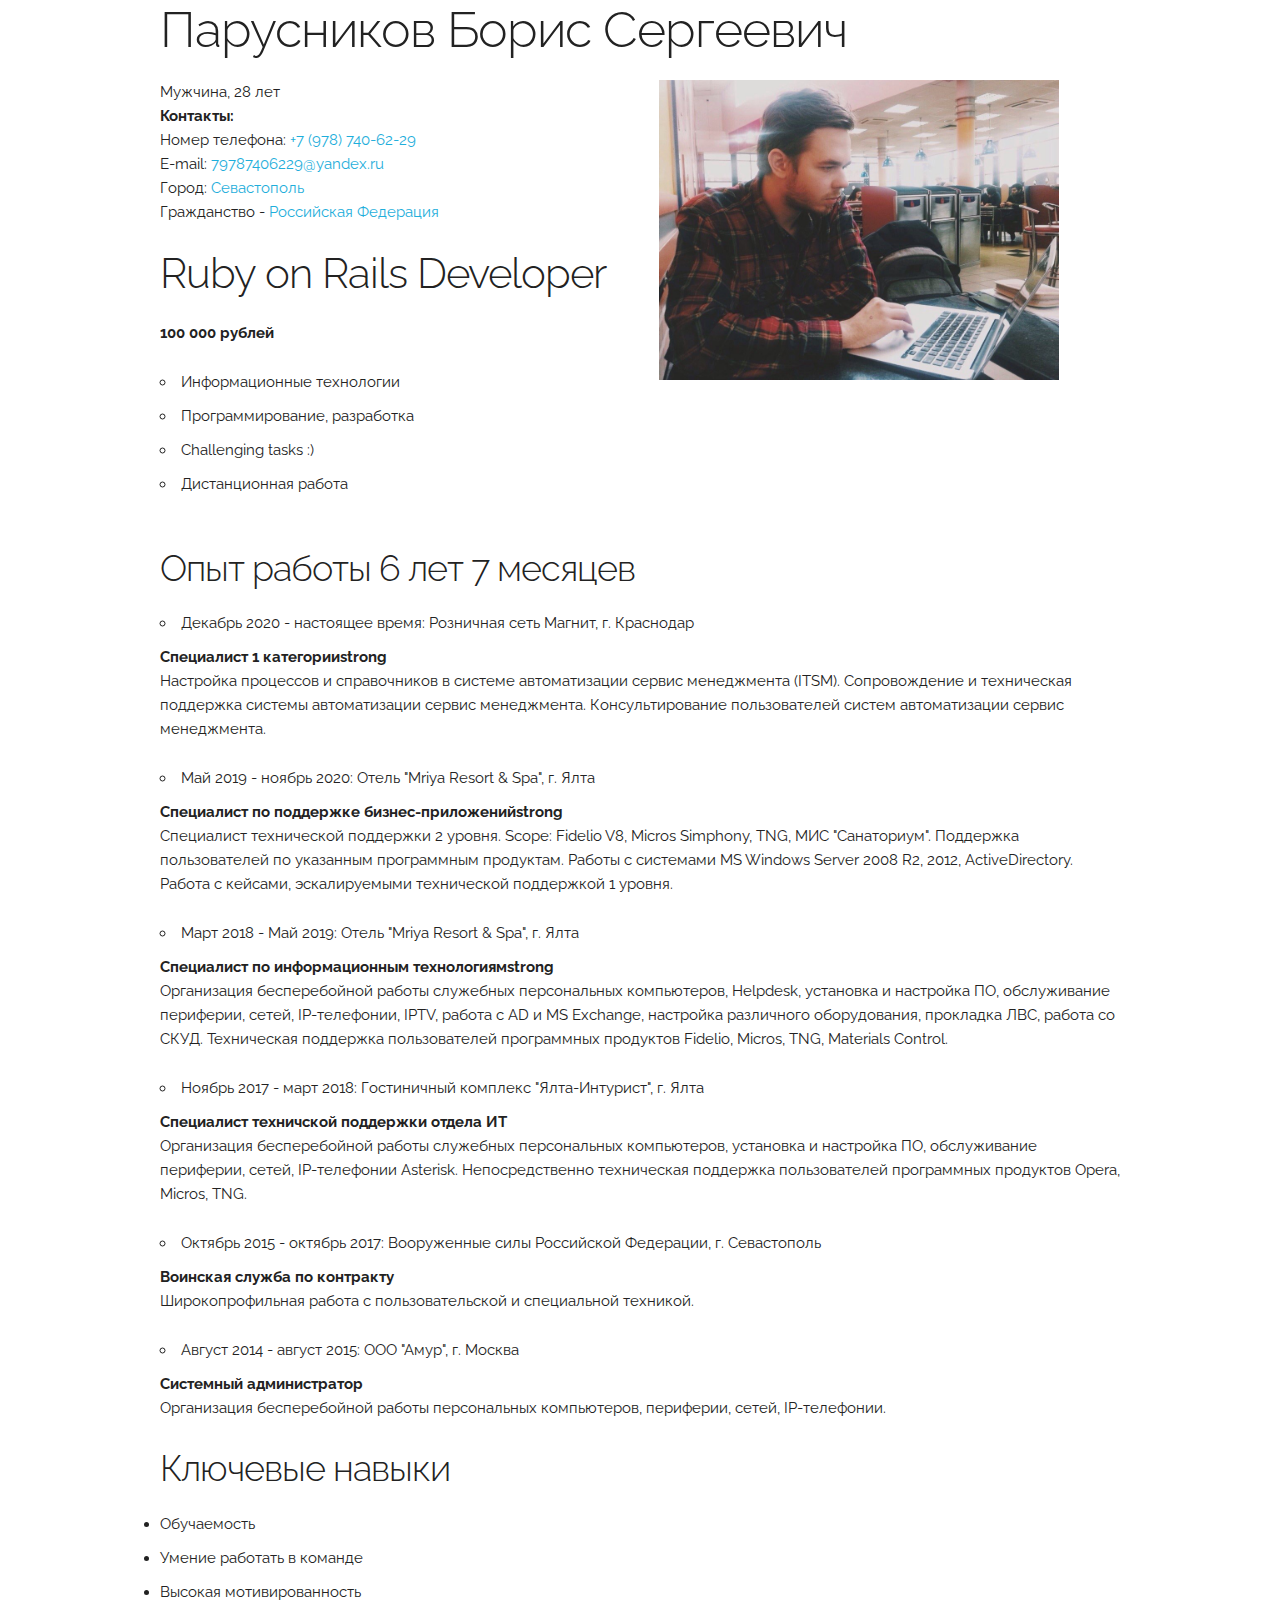
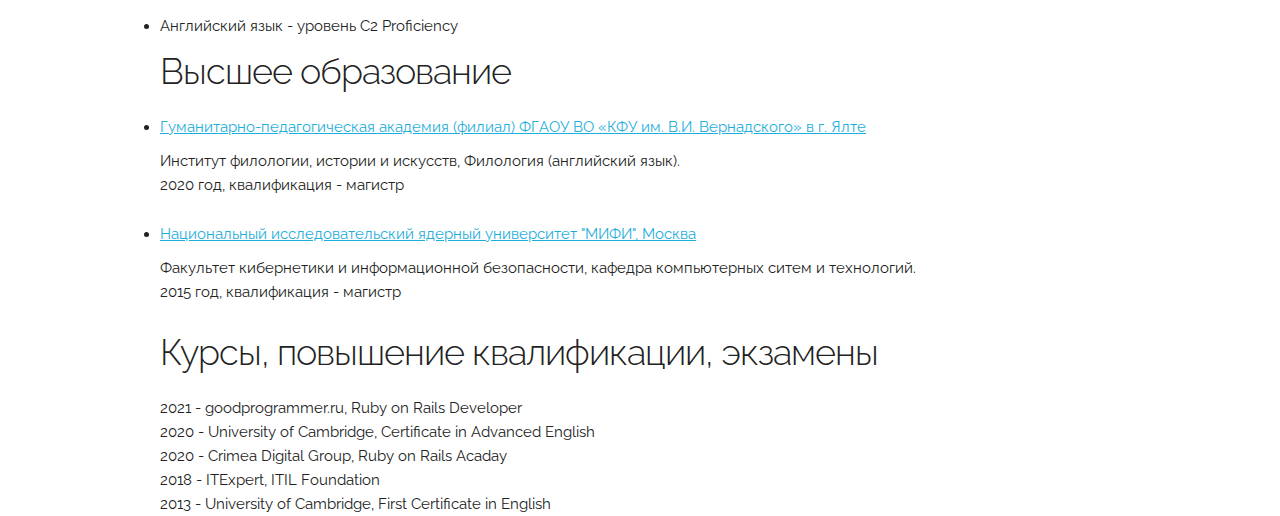
==== index.html @ e7d30258 "Initial commit" ====
<!DOCTYPE html>
<html lang="ru">
<head>
  <meta charset="UTF-8">
  <meta http-equiv="X-UA-Compatible" content="IE=edge">
  <meta name="viewport" content="width=device-width, initial-scale=1.0">
  <title>Curriculum Vitae</title>
  <meta name="viewport" content="width=device-width, initial-scale=1">
  <link href="//fonts.googleapis.com/css?family=Raleway:400,300,600" rel="stylesheet" type="text/css">
  <link rel="stylesheet" href="css/normalize.css">
  <link rel="stylesheet" href="css/skeleton.css">
</head>
<body>
<div class="container">
  <div>
    
    <h1>Парусников Борис Сергеевич</h1>
    <div class="row">
    <div class="six columns">
      Мужчина, 28 лет<br>
      <strong>Контакты:</strong><br>
      Номер телефона: <a>+7 (978) 740-62-29</a><br>
      E-mail: <a>79787406229@yandex.ru</a><br>
      Город: <a>Севастополь</a><br>
      Гражданство - <a>Российская Федерация</a><br><br>
      <h2>Ruby on Rails Developer</h2>
    <p><strong>100 000 рублей</strong></p>
    <ul>
      <li>Информационные технологии</li>
      <li>Программирование, разработка</li>
      <li>Challenging tasks :)</li>
      <li>Дистанционная работа</li>
    </ul>
    </div>

    <div class="six columns">
      <img src="images/IMG_4694.JPG" width="400" height="300" alt="My Photo"/>
    </div>
  </div>
  </div>
<br>
  <div>
    <h3>Опыт работы 6 лет 7 месяцев</h3>
    <ul>
    <div>
      <li>Декабрь 2020 - настоящее время: Розничная сеть Магнит, г. Краснодар</li>
      <strong>Специалист 1 категорииstrong</strong>
      <p>Настройка процессов и справочников в системе автоматизации сервис менеджмента (ITSM). 
        Сопровождение и техническая поддержка системы автоматизации сервис менеджмента. 
        Консультирование пользователей систем автоматизации сервис менеджмента.</p>
    </div>  

    <div>
      <li>Май 2019 - ноябрь 2020: Отель "Mriya Resort & Spa", г. Ялта</li>
      <strong>Специалист по поддержке бизнес-приложенийstrong</strong><br>
      <p>Специалист технической поддержки 2 уровня. Scope: Fidelio V8, Micros Simphony, TNG, МИС "Санаториум".
        Поддержка пользователей по указанным программным продуктам.
        Работы с системами MS Windows Server 2008 R2, 2012, ActiveDirectory.
        Работа с кейсами, эскалируемыми технической поддержкой 1 уровня.</p>
    </div>

    <div>
      <li>Март 2018 - Май 2019: Отель "Mriya Resort & Spa", г. Ялта</li>
      <strong>Специалист по информационным технологиямstrong</strong><br>
      <p>Организация бесперебойной работы служебных персональных компьютеров, Helpdesk, 
        установка и настройка ПО, обслуживание периферии, сетей, IP-телефонии, IPTV, работа с AD и MS Exchange, 
        настройка различного оборудования, прокладка ЛВС, работа со СКУД.
        Техническая поддержка пользователей программных продуктов Fidelio, Micros, TNG, Materials Control.</p>
    </div>

    <div>
      <li>Ноябрь 2017 - март 2018: Гостиничный комплекс "Ялта-Интурист", г. Ялта</li>
      <strong>Специалист техничской поддержки отдела ИТ</strong><br>
      <p>Организация бесперебойной работы служебных персональных компьютеров, установка и настройка ПО, обслуживание периферии, сетей, IP-телефонии Asterisk.
        Непосредственно техническая поддержка пользователей программных продуктов Opera, Micros, TNG.</p>
    </div>

    <div>
      <li>Октябрь 2015 - октябрь 2017: Вооруженные силы Российской Федерации, г. Севастополь</li>
      <strong>Воинская служба по контракту</strong><br>
      <p>Широкопрофильная работа с пользовательской и специальной техникой.</p>
    </div>

    <div>
      <li>Август 2014 - август 2015: ООО "Амур", г. Москва</li>
      <strong>Системный администратор</strong><br>
      <p>Организация бесперебойной работы персональных компьютеров, периферии, сетей, IP-телефонии.</p>
    </div>
  </ul>

  </div>

  <div>
    <h3>Ключевые навыки</h3>
    <li>Обучаемость</li>
    <li>Умение работать в команде</li>
    <li>Высокая мотивированность</li>
    <li>Английский язык - уровень C2 Proficiency</li>
  </div>

  <div>
    <h3>Высшее образование</h3>
    <div>
      <li><a href="http://www.gpa.cfuv.ru/ru/">Гуманитарно-педагогическая академия (филиал) ФГАОУ ВО «КФУ им. В.И. Вернадского» в г. Ялте</a></li>
      <p>Институт филологии, истории и искусств, Филология (английский язык). <br>
        2020 год, квалификация - магистр</p>
    

      <li><a href="https://mephi.ru/">Национальный исследовательский ядерный университет "МИФИ", Москва</a></li>
      <p>Факультет кибернетики и информационной безопасности, кафедра компьютерных ситем и технологий.<br>
        2015 год, квалификация - магистр</p>
    </div>
  </div>

  <div>
    <h3>Курсы, повышение квалификации, экзамены</h3>
    2021 - goodprogrammer.ru, Ruby on Rails Developer<br>
    2020 - University of Cambridge, Certificate in Advanced English<br>
    2020 - Crimea Digital Group, Ruby on Rails Acaday<br>
    2018 - ITExpert, ITIL Foundation<br>
    2013 - University of Cambridge, First Certificate in English<br>

  </div>
</div>
</body>
</html>
---- css/skeleton.css ----
/*
* Skeleton V2.0.4
* Copyright 2014, Dave Gamache
* www.getskeleton.com
* Free to use under the MIT license.
* http://www.opensource.org/licenses/mit-license.php
* 12/29/2014
*/


/* Table of contents
––––––––––––––––––––––––––––––––––––––––––––––––––
- Grid
- Base Styles
- Typography
- Links
- Buttons
- Forms
- Lists
- Code
- Tables
- Spacing
- Utilities
- Clearing
- Media Queries
*/


/* Grid
–––––––––––––––––––––––––––––––––––––––––––––––––– */
.container {
  position: relative;
  width: 100%;
  max-width: 960px;
  margin: 0 auto;
  padding: 0 20px;
  box-sizing: border-box; }
.column,
.columns {
  width: 100%;
  float: left;
  box-sizing: border-box; }

/* For devices larger than 400px */
@media (min-width: 400px) {
  .container {
    width: 85%;
    padding: 0; }
}

/* For devices larger than 550px */
@media (min-width: 550px) {
  .container {
    width: 80%; }
  .column,
  .columns {
    margin-left: 4%; }
  .column:first-child,
  .columns:first-child {
    margin-left: 0; }

  .one.column,
  .one.columns                    { width: 4.66666666667%; }
  .two.columns                    { width: 13.3333333333%; }
  .three.columns                  { width: 22%;            }
  .four.columns                   { width: 30.6666666667%; }
  .five.columns                   { width: 39.3333333333%; }
  .six.columns                    { width: 48%;            }
  .seven.columns                  { width: 56.6666666667%; }
  .eight.columns                  { width: 65.3333333333%; }
  .nine.columns                   { width: 74.0%;          }
  .ten.columns                    { width: 82.6666666667%; }
  .eleven.columns                 { width: 91.3333333333%; }
  .twelve.columns                 { width: 100%; margin-left: 0; }

  .one-third.column               { width: 30.6666666667%; }
  .two-thirds.column              { width: 65.3333333333%; }

  .one-half.column                { width: 48%; }

  /* Offsets */
  .offset-by-one.column,
  .offset-by-one.columns          { margin-left: 8.66666666667%; }
  .offset-by-two.column,
  .offset-by-two.columns          { margin-left: 17.3333333333%; }
  .offset-by-three.column,
  .offset-by-three.columns        { margin-left: 26%;            }
  .offset-by-four.column,
  .offset-by-four.columns         { margin-left: 34.6666666667%; }
  .offset-by-five.column,
  .offset-by-five.columns         { margin-left: 43.3333333333%; }
  .offset-by-six.column,
  .offset-by-six.columns          { margin-left: 52%;            }
  .offset-by-seven.column,
  .offset-by-seven.columns        { margin-left: 60.6666666667%; }
  .offset-by-eight.column,
  .offset-by-eight.columns        { margin-left: 69.3333333333%; }
  .offset-by-nine.column,
  .offset-by-nine.columns         { margin-left: 78.0%;          }
  .offset-by-ten.column,
  .offset-by-ten.columns          { margin-left: 86.6666666667%; }
  .offset-by-eleven.column,
  .offset-by-eleven.columns       { margin-left: 95.3333333333%; }

  .offset-by-one-third.column,
  .offset-by-one-third.columns    { margin-left: 34.6666666667%; }
  .offset-by-two-thirds.column,
  .offset-by-two-thirds.columns   { margin-left: 69.3333333333%; }

  .offset-by-one-half.column,
  .offset-by-one-half.columns     { margin-left: 52%; }

}


/* Base Styles
–––––––––––––––––––––––––––––––––––––––––––––––––– */
/* NOTE
html is set to 62.5% so that all the REM measurements throughout Skeleton
are based on 10px sizing. So basically 1.5rem = 15px :) */
html {
  font-size: 62.5%; }
body {
  font-size: 1.5em; /* currently ems cause chrome bug misinterpreting rems on body element */
  line-height: 1.6;
  font-weight: 400;
  font-family: "Raleway", "HelveticaNeue", "Helvetica Neue", Helvetica, Arial, sans-serif;
  color: #222; }


/* Typography
–––––––––––––––––––––––––––––––––––––––––––––––––– */
h1, h2, h3, h4, h5, h6 {
  margin-top: 0;
  margin-bottom: 2rem;
  font-weight: 300; }
h1 { font-size: 4.0rem; line-height: 1.2;  letter-spacing: -.1rem;}
h2 { font-size: 3.6rem; line-height: 1.25; letter-spacing: -.1rem; }
h3 { font-size: 3.0rem; line-height: 1.3;  letter-spacing: -.1rem; }
h4 { font-size: 2.4rem; line-height: 1.35; letter-spacing: -.08rem; }
h5 { font-size: 1.8rem; line-height: 1.5;  letter-spacing: -.05rem; }
h6 { font-size: 1.5rem; line-height: 1.6;  letter-spacing: 0; }

/* Larger than phablet */
@media (min-width: 550px) {
  h1 { font-size: 5.0rem; }
  h2 { font-size: 4.2rem; }
  h3 { font-size: 3.6rem; }
  h4 { font-size: 3.0rem; }
  h5 { font-size: 2.4rem; }
  h6 { font-size: 1.5rem; }
}

p {
  margin-top: 0; }


/* Links
–––––––––––––––––––––––––––––––––––––––––––––––––– */
a {
  color: #1EAEDB; }
a:hover {
  color: #0FA0CE; }


/* Buttons
–––––––––––––––––––––––––––––––––––––––––––––––––– */
.button,
button,
input[type="submit"],
input[type="reset"],
input[type="button"] {
  display: inline-block;
  height: 38px;
  padding: 0 30px;
  color: #555;
  text-align: center;
  font-size: 11px;
  font-weight: 600;
  line-height: 38px;
  letter-spacing: .1rem;
  text-transform: uppercase;
  text-decoration: none;
  white-space: nowrap;
  background-color: transparent;
  border-radius: 4px;
  border: 1px solid #bbb;
  cursor: pointer;
  box-sizing: border-box; }
.button:hover,
button:hover,
input[type="submit"]:hover,
input[type="reset"]:hover,
input[type="button"]:hover,
.button:focus,
button:focus,
input[type="submit"]:focus,
input[type="reset"]:focus,
input[type="button"]:focus {
  color: #333;
  border-color: #888;
  outline: 0; }
.button.button-primary,
button.button-primary,
input[type="submit"].button-primary,
input[type="reset"].button-primary,
input[type="button"].button-primary {
  color: #FFF;
  background-color: #33C3F0;
  border-color: #33C3F0; }
.button.button-primary:hover,
button.button-primary:hover,
input[type="submit"].button-primary:hover,
input[type="reset"].button-primary:hover,
input[type="button"].button-primary:hover,
.button.button-primary:focus,
button.button-primary:focus,
input[type="submit"].button-primary:focus,
input[type="reset"].button-primary:focus,
input[type="button"].button-primary:focus {
  color: #FFF;
  background-color: #1EAEDB;
  border-color: #1EAEDB; }


/* Forms
–––––––––––––––––––––––––––––––––––––––––––––––––– */
input[type="email"],
input[type="number"],
input[type="search"],
input[type="text"],
input[type="tel"],
input[type="url"],
input[type="password"],
textarea,
select {
  height: 38px;
  padding: 6px 10px; /* The 6px vertically centers text on FF, ignored by Webkit */
  background-color: #fff;
  border: 1px solid #D1D1D1;
  border-radius: 4px;
  box-shadow: none;
  box-sizing: border-box; }
/* Removes awkward default styles on some inputs for iOS */
input[type="email"],
input[type="number"],
input[type="search"],
input[type="text"],
input[type="tel"],
input[type="url"],
input[type="password"],
textarea {
  -webkit-appearance: none;
     -moz-appearance: none;
          appearance: none; }
textarea {
  min-height: 65px;
  padding-top: 6px;
  padding-bottom: 6px; }
input[type="email"]:focus,
input[type="number"]:focus,
input[type="search"]:focus,
input[type="text"]:focus,
input[type="tel"]:focus,
input[type="url"]:focus,
input[type="password"]:focus,
textarea:focus,
select:focus {
  border: 1px solid #33C3F0;
  outline: 0; }
label,
legend {
  display: block;
  margin-bottom: .5rem;
  font-weight: 600; }
fieldset {
  padding: 0;
  border-width: 0; }
input[type="checkbox"],
input[type="radio"] {
  display: inline; }
label > .label-body {
  display: inline-block;
  margin-left: .5rem;
  font-weight: normal; }


/* Lists
–––––––––––––––––––––––––––––––––––––––––––––––––– */
ul {
  list-style: circle inside; }
ol {
  list-style: decimal inside; }
ol, ul {
  padding-left: 0;
  margin-top: 0; }
ul ul,
ul ol,
ol ol,
ol ul {
  margin: 1.5rem 0 1.5rem 3rem;
  font-size: 90%; }
li {
  margin-bottom: 1rem; }


/* Code
–––––––––––––––––––––––––––––––––––––––––––––––––– */
code {
  padding: .2rem .5rem;
  margin: 0 .2rem;
  font-size: 90%;
  white-space: nowrap;
  background: #F1F1F1;
  border: 1px solid #E1E1E1;
  border-radius: 4px; }
pre > code {
  display: block;
  padding: 1rem 1.5rem;
  white-space: pre; }


/* Tables
–––––––––––––––––––––––––––––––––––––––––––––––––– */
th,
td {
  padding: 12px 15px;
  text-align: left;
  border-bottom: 1px solid #E1E1E1; }
th:first-child,
td:first-child {
  padding-left: 0; }
th:last-child,
td:last-child {
  padding-right: 0; }


/* Spacing
–––––––––––––––––––––––––––––––––––––––––––––––––– */
button,
.button {
  margin-bottom: 1rem; }
input,
textarea,
select,
fieldset {
  margin-bottom: 1.5rem; }
pre,
blockquote,
dl,
figure,
table,
p,
ul,
ol,
form {
  margin-bottom: 2.5rem; }


/* Utilities
–––––––––––––––––––––––––––––––––––––––––––––––––– */
.u-full-width {
  width: 100%;
  box-sizing: border-box; }
.u-max-full-width {
  max-width: 100%;
  box-sizing: border-box; }
.u-pull-right {
  float: right; }
.u-pull-left {
  float: left; }


/* Misc
–––––––––––––––––––––––––––––––––––––––––––––––––– */
hr {
  margin-top: 3rem;
  margin-bottom: 3.5rem;
  border-width: 0;
  border-top: 1px solid #E1E1E1; }


/* Clearing
–––––––––––––––––––––––––––––––––––––––––––––––––– */

/* Self Clearing Goodness */
.container:after,
.row:after,
.u-cf {
  content: "";
  display: table;
  clear: both; }


/* Media Queries
–––––––––––––––––––––––––––––––––––––––––––––––––– */
/*
Note: The best way to structure the use of media queries is to create the queries
near the relevant code. For example, if you wanted to change the styles for buttons
on small devices, paste the mobile query code up in the buttons section and style it
there.
*/


/* Larger than mobile */
@media (min-width: 400px) {}

/* Larger than phablet (also point when grid becomes active) */
@media (min-width: 550px) {}

/* Larger than tablet */
@media (min-width: 750px) {}

/* Larger than desktop */
@media (min-width: 1000px) {}

/* Larger than Desktop HD */
@media (min-width: 1200px) {}
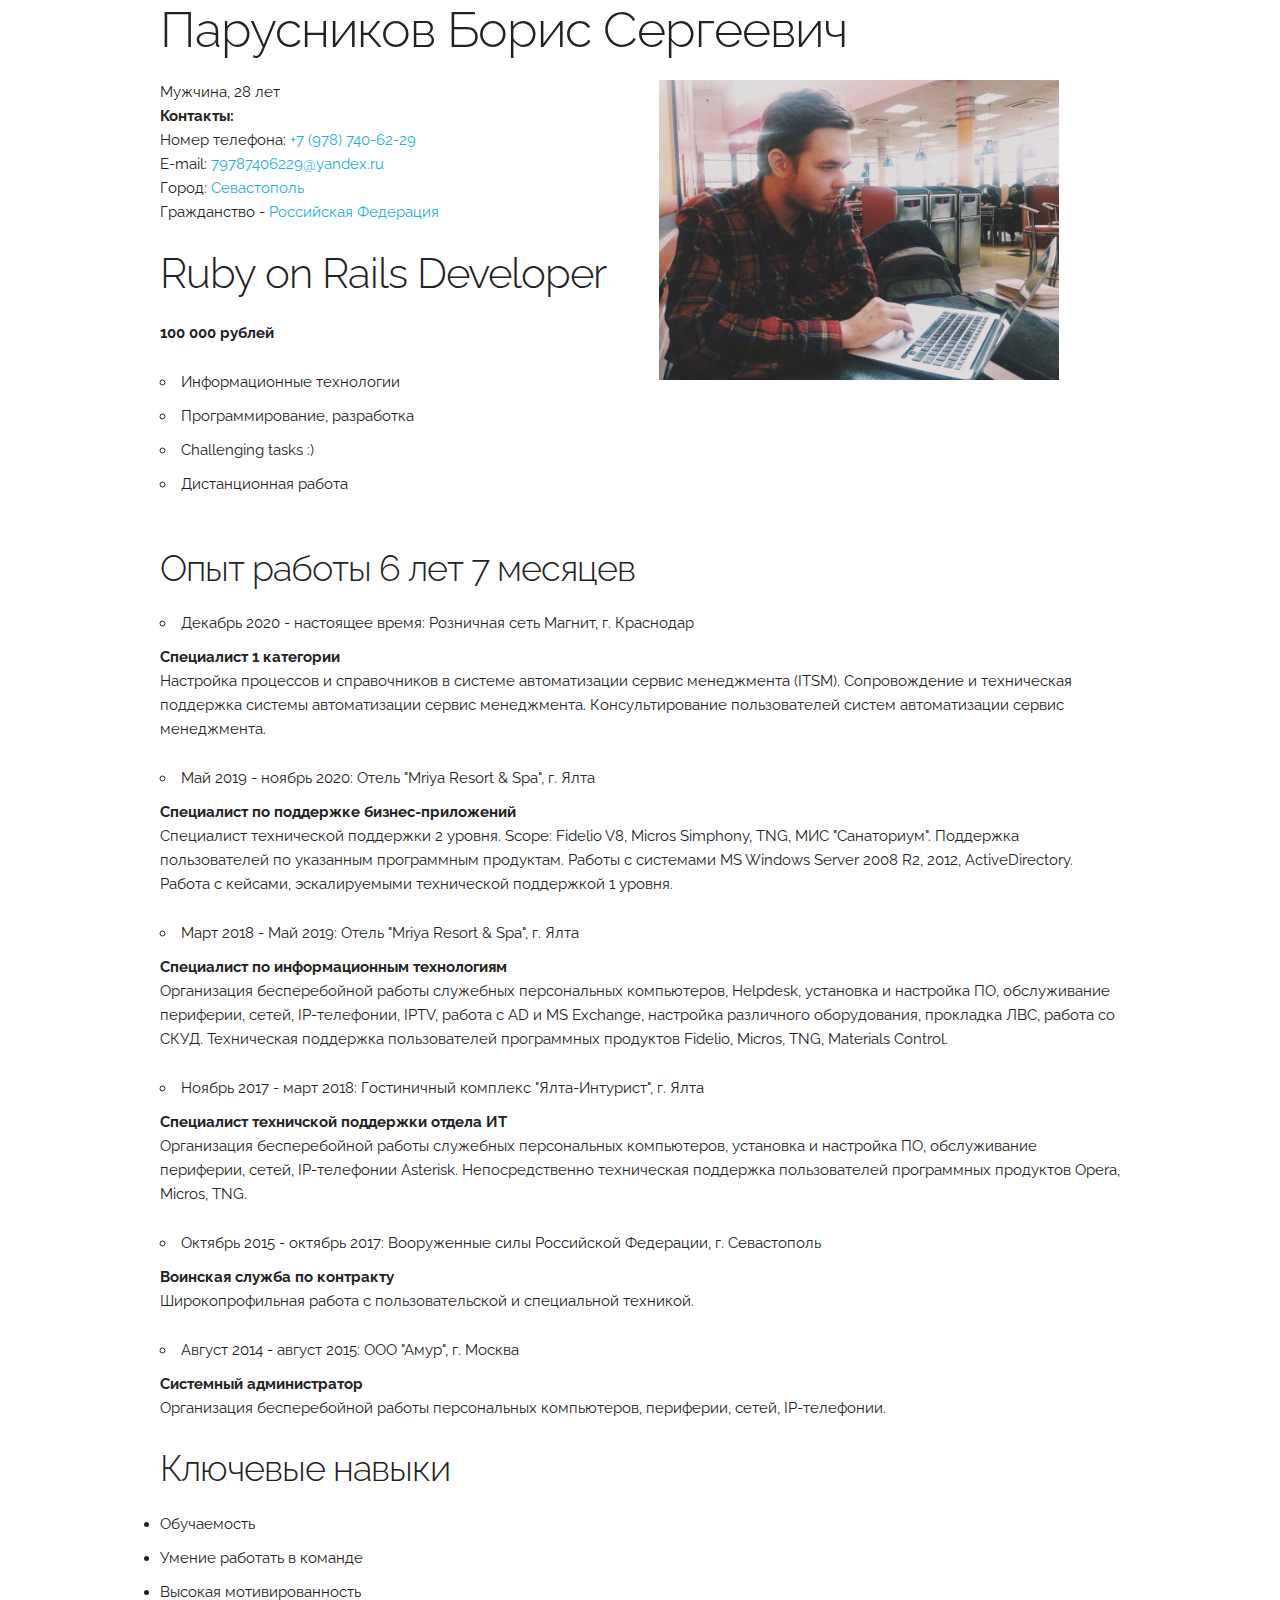
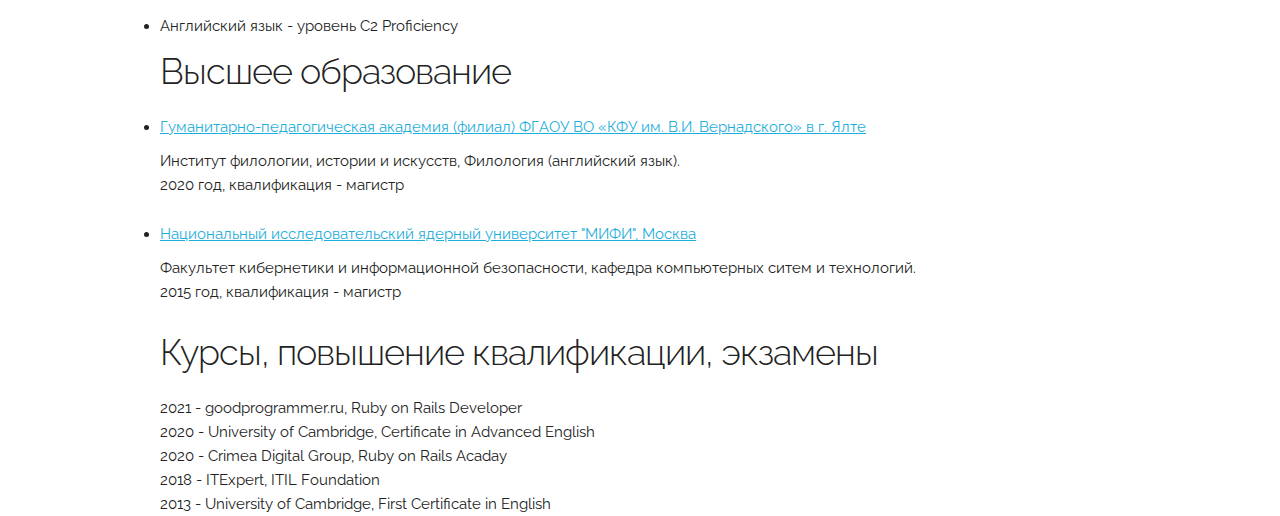
==== commit a323080f: "some fixes added" ====
--- a/index.html
+++ b/index.html
@@ -44,7 +44,7 @@
     <ul>
     <div>
       <li>Декабрь 2020 - настоящее время: Розничная сеть Магнит, г. Краснодар</li>
-      <strong>Специалист 1 категорииstrong</strong>
+      <strong>Специалист 1 категории</strong>
       <p>Настройка процессов и справочников в системе автоматизации сервис менеджмента (ITSM). 
         Сопровождение и техническая поддержка системы автоматизации сервис менеджмента. 
         Консультирование пользователей систем автоматизации сервис менеджмента.</p>
@@ -52,7 +52,7 @@
 
     <div>
       <li>Май 2019 - ноябрь 2020: Отель "Mriya Resort & Spa", г. Ялта</li>
-      <strong>Специалист по поддержке бизнес-приложенийstrong</strong><br>
+      <strong>Специалист по поддержке бизнес-приложений</strong><br>
       <p>Специалист технической поддержки 2 уровня. Scope: Fidelio V8, Micros Simphony, TNG, МИС "Санаториум".
         Поддержка пользователей по указанным программным продуктам.
         Работы с системами MS Windows Server 2008 R2, 2012, ActiveDirectory.
@@ -61,7 +61,7 @@
 
     <div>
       <li>Март 2018 - Май 2019: Отель "Mriya Resort & Spa", г. Ялта</li>
-      <strong>Специалист по информационным технологиямstrong</strong><br>
+      <strong>Специалист по информационным технологиям</strong><br>
       <p>Организация бесперебойной работы служебных персональных компьютеров, Helpdesk, 
         установка и настройка ПО, обслуживание периферии, сетей, IP-телефонии, IPTV, работа с AD и MS Exchange, 
         настройка различного оборудования, прокладка ЛВС, работа со СКУД.
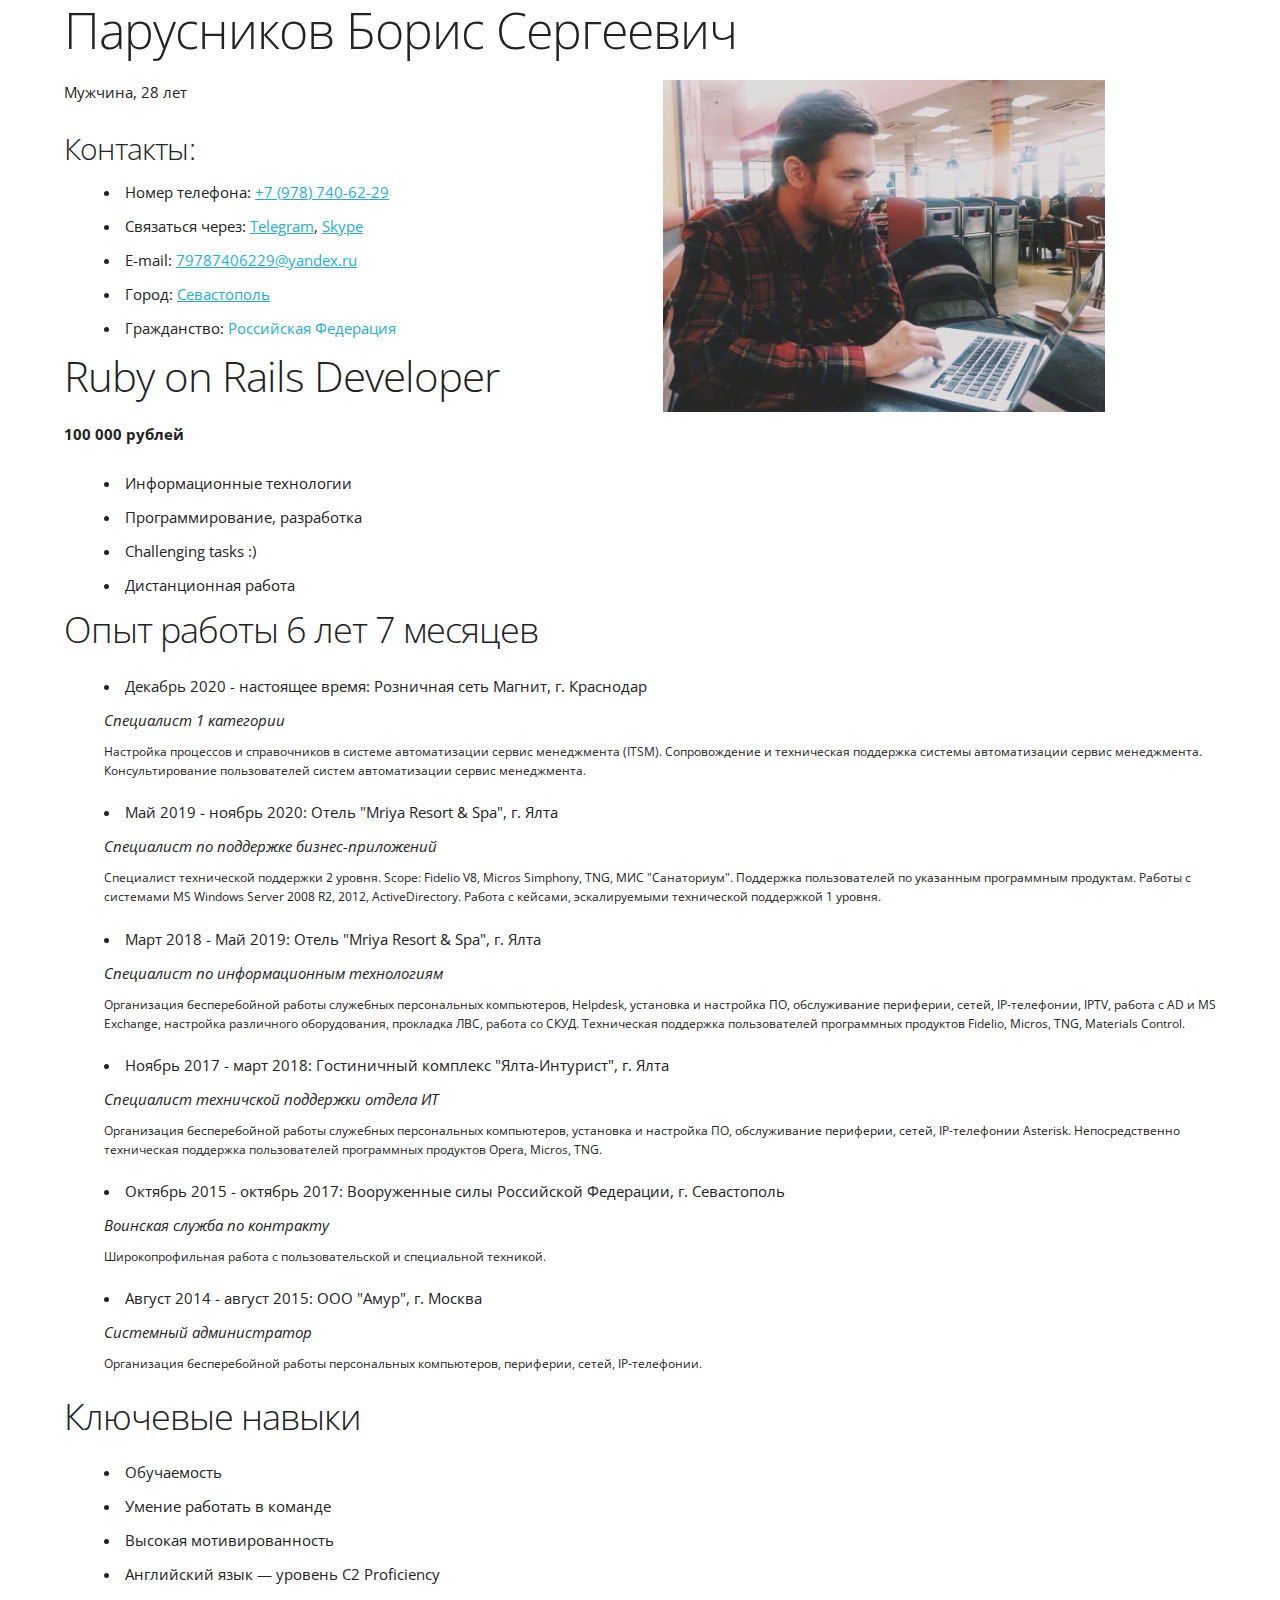
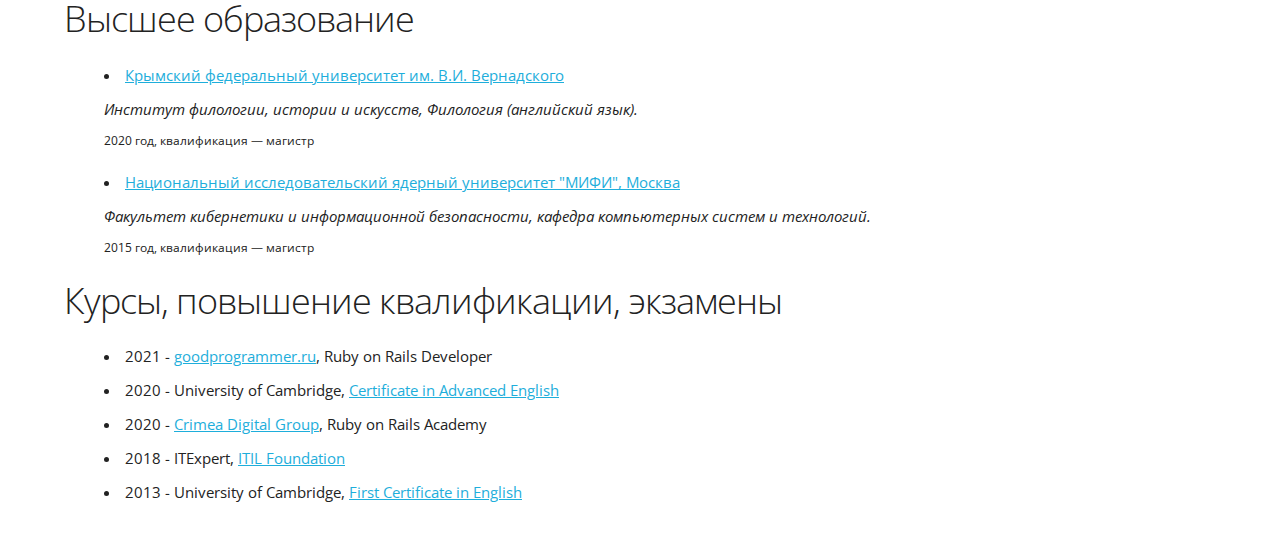
==== commit 6071b8f1: "Fixes added" ====
--- a/index.html
+++ b/index.html
@@ -1,126 +1,124 @@
 <!DOCTYPE html>
 <html lang="ru">
 <head>
-  <meta charset="UTF-8">
-  <meta http-equiv="X-UA-Compatible" content="IE=edge">
-  <meta name="viewport" content="width=device-width, initial-scale=1.0">
-  <title>Curriculum Vitae</title>
-  <meta name="viewport" content="width=device-width, initial-scale=1">
-  <link href="//fonts.googleapis.com/css?family=Raleway:400,300,600" rel="stylesheet" type="text/css">
-  <link rel="stylesheet" href="css/normalize.css">
-  <link rel="stylesheet" href="css/skeleton.css">
+    <meta charset="UTF-8">
+    <meta http-equiv="X-UA-Compatible" content="IE=edge">
+    <meta name="viewport" content="width=device-width, initial-scale=1.0">
+    <title>Boris Parusnikov Curriculum Vitae</title>
+    <meta name="viewport" content="width=device-width, initial-scale=1">
+    <link rel="preconnect" href="https://fonts.gstatic.com">
+    <link href="https://fonts.googleapis.com/css2?family=Open+Sans:wght@300&display=swap" rel="stylesheet">
+    <link rel="stylesheet" href="css/normalize.css">
+    <link rel="stylesheet" href="css/skeleton.css">
+    <link rel="stylesheet" href="css/index.css">
 </head>
 <body>
-<div class="container">
-  <div>
-    
+<div>
     <h1>Парусников Борис Сергеевич</h1>
     <div class="row">
-    <div class="six columns">
-      Мужчина, 28 лет<br>
-      <strong>Контакты:</strong><br>
-      Номер телефона: <a>+7 (978) 740-62-29</a><br>
-      E-mail: <a>79787406229@yandex.ru</a><br>
-      Город: <a>Севастополь</a><br>
-      Гражданство - <a>Российская Федерация</a><br><br>
-      <h2>Ruby on Rails Developer</h2>
-    <p><strong>100 000 рублей</strong></p>
-    <ul>
-      <li>Информационные технологии</li>
-      <li>Программирование, разработка</li>
-      <li>Challenging tasks :)</li>
-      <li>Дистанционная работа</li>
-    </ul>
+        <div class="six columns">
+            <p>Мужчина, 28 лет</p>
+            <h4>Контакты:</h4>
+            <ul class="contacts">
+                <li>Номер телефона: <a href="tel:+79787406229">+7 (978) 740-62-29</a>
+                <li>Связаться через: <a href="https://telegram.me/knmrftw">Telegram</a>, <a
+                        href="skype:charger69rt?userinfo">Skype</a>
+                <li>E-mail: <a href="mailto:79787406229@yandex.ru">79787406229@yandex.ru</a>
+                <li>Город: <a href="https://yandex.ru/maps/-/CCUEnXQsXB">Севастополь</a>
+                <li>Гражданство: <a>Российская Федерация</a>
+            </ul>
+            <h2>Ruby on Rails Developer</h2>
+            <p><strong>100 000 рублей</strong></p>
+            <ul>
+                <li>Информационные технологии
+                <li>Программирование, разработка
+                <li>Challenging tasks :)
+                <li>Дистанционная работа
+            </ul>
+        </div>
+        <div class="six columns">
+            <img class="photo" src="images/IMG_4694.JPG" alt="My Photo"/>
+        </div>
     </div>
-
-    <div class="six columns">
-      <img src="images/IMG_4694.JPG" width="400" height="300" alt="My Photo"/>
-    </div>
-  </div>
-  </div>
-<br>
-  <div>
+</div>
+<div>
     <h3>Опыт работы 6 лет 7 месяцев</h3>
     <ul>
-    <div>
-      <li>Декабрь 2020 - настоящее время: Розничная сеть Магнит, г. Краснодар</li>
-      <strong>Специалист 1 категории</strong>
-      <p>Настройка процессов и справочников в системе автоматизации сервис менеджмента (ITSM). 
-        Сопровождение и техническая поддержка системы автоматизации сервис менеджмента. 
-        Консультирование пользователей систем автоматизации сервис менеджмента.</p>
-    </div>  
+        <li>
+            Декабрь 2020 - настоящее время: Розничная сеть Магнит, г. Краснодар
+            <p class="position">Специалист 1 категории</p>
+            <p class="duties">Настройка процессов и справочников в системе автоматизации сервис менеджмента (ITSM).
+                Сопровождение и техническая поддержка системы автоматизации сервис менеджмента.
+                Консультирование пользователей систем автоматизации сервис менеджмента.</p>
+        <li>
+            Май 2019 - ноябрь 2020: Отель "Mriya Resort & Spa", г. Ялта
+            <p class="position">Специалист по поддержке бизнес-приложений</p>
+            <p class="duties">Специалист технической поддержки 2 уровня. Scope: Fidelio V8, Micros Simphony, TNG, МИС
+                "Санаториум".
+                Поддержка пользователей по указанным программным продуктам.
+                Работы с системами MS Windows Server 2008 R2, 2012, ActiveDirectory.
+                Работа с кейсами, эскалируемыми технической поддержкой 1 уровня.</p>
 
-    <div>
-      <li>Май 2019 - ноябрь 2020: Отель "Mriya Resort & Spa", г. Ялта</li>
-      <strong>Специалист по поддержке бизнес-приложений</strong><br>
-      <p>Специалист технической поддержки 2 уровня. Scope: Fidelio V8, Micros Simphony, TNG, МИС "Санаториум".
-        Поддержка пользователей по указанным программным продуктам.
-        Работы с системами MS Windows Server 2008 R2, 2012, ActiveDirectory.
-        Работа с кейсами, эскалируемыми технической поддержкой 1 уровня.</p>
-    </div>
+        <li>
+            Март 2018 - Май 2019: Отель "Mriya Resort & Spa", г. Ялта
+            <p class="position">Специалист по информационным технологиям</p>
+            <p class="duties">Организация бесперебойной работы служебных персональных компьютеров, Helpdesk,
+                установка и настройка ПО, обслуживание периферии, сетей, IP-телефонии, IPTV, работа с AD и MS Exchange,
+                настройка различного оборудования, прокладка ЛВС, работа со СКУД.
+                Техническая поддержка пользователей программных продуктов Fidelio, Micros, TNG, Materials Control.</p>
+        <li>
+            Ноябрь 2017 - март 2018: Гостиничный комплекс "Ялта-Интурист", г. Ялта
+            <p class="position">Специалист техничской поддержки отдела ИТ</p>
+            <p class="duties">Организация бесперебойной работы служебных персональных компьютеров, установка и настройка
+                ПО,
+                обслуживание периферии, сетей, IP-телефонии Asterisk.
+                Непосредственно техническая поддержка пользователей программных продуктов Opera, Micros, TNG.</p>
+        <li>
+            Октябрь 2015 - октябрь 2017: Вооруженные силы Российской Федерации, г. Севастополь
+            <p class="position">Воинская служба по контракту</p>
+            <p class="duties">Широкопрофильная работа с пользовательской и специальной техникой.</p>
+        <li>
+            Август 2014 - август 2015: ООО "Амур", г. Москва
+            <p class="position">Системный администратор</p>
+            <p class="duties">Организация бесперебойной работы персональных компьютеров, периферии, сетей,
+                IP-телефонии.</p>
+    </ul>
+</div>
+<div>
+    <h3>Ключевые навыки</h3>
+    <ul>
+        <li>Обучаемость
+        <li>Умение работать в команде
+        <li>Высокая мотивированность
+        <li>Английский язык — уровень C2 Proficiency
+    </ul>
+</div>
 
-    <div>
-      <li>Март 2018 - Май 2019: Отель "Mriya Resort & Spa", г. Ялта</li>
-      <strong>Специалист по информационным технологиям</strong><br>
-      <p>Организация бесперебойной работы служебных персональных компьютеров, Helpdesk, 
-        установка и настройка ПО, обслуживание периферии, сетей, IP-телефонии, IPTV, работа с AD и MS Exchange, 
-        настройка различного оборудования, прокладка ЛВС, работа со СКУД.
-        Техническая поддержка пользователей программных продуктов Fidelio, Micros, TNG, Materials Control.</p>
-    </div>
-
-    <div>
-      <li>Ноябрь 2017 - март 2018: Гостиничный комплекс "Ялта-Интурист", г. Ялта</li>
-      <strong>Специалист техничской поддержки отдела ИТ</strong><br>
-      <p>Организация бесперебойной работы служебных персональных компьютеров, установка и настройка ПО, обслуживание периферии, сетей, IP-телефонии Asterisk.
-        Непосредственно техническая поддержка пользователей программных продуктов Opera, Micros, TNG.</p>
-    </div>
-
-    <div>
-      <li>Октябрь 2015 - октябрь 2017: Вооруженные силы Российской Федерации, г. Севастополь</li>
-      <strong>Воинская служба по контракту</strong><br>
-      <p>Широкопрофильная работа с пользовательской и специальной техникой.</p>
-    </div>
-
-    <div>
-      <li>Август 2014 - август 2015: ООО "Амур", г. Москва</li>
-      <strong>Системный администратор</strong><br>
-      <p>Организация бесперебойной работы персональных компьютеров, периферии, сетей, IP-телефонии.</p>
-    </div>
-  </ul>
-
-  </div>
-
-  <div>
-    <h3>Ключевые навыки</h3>
-    <li>Обучаемость</li>
-    <li>Умение работать в команде</li>
-    <li>Высокая мотивированность</li>
-    <li>Английский язык - уровень C2 Proficiency</li>
-  </div>
-
-  <div>
+<div>
     <h3>Высшее образование</h3>
     <div>
-      <li><a href="http://www.gpa.cfuv.ru/ru/">Гуманитарно-педагогическая академия (филиал) ФГАОУ ВО «КФУ им. В.И. Вернадского» в г. Ялте</a></li>
-      <p>Институт филологии, истории и искусств, Филология (английский язык). <br>
-        2020 год, квалификация - магистр</p>
-    
+        <ul>
+            <li><a href="https://cfuv.ru/">Крымский федеральный университет им. В.И. Вернадского</a>
+                <p class="position">Институт филологии, истории и искусств, Филология (английский язык).</p>
+                <p class="duties">2020 год, квалификация — магистр</p>
+            <li><a href="https://mephi.ru/">Национальный исследовательский ядерный университет "МИФИ", Москва</a>
+            <p class="position">Факультет кибернетики и информационной безопасности, кафедра компьютерных систем и технологий.</p>
+                <p class="duties">2015 год, квалификация — магистр</p>
+        </ul>
+    </div>
+</div>
 
-      <li><a href="https://mephi.ru/">Национальный исследовательский ядерный университет "МИФИ", Москва</a></li>
-      <p>Факультет кибернетики и информационной безопасности, кафедра компьютерных ситем и технологий.<br>
-        2015 год, квалификация - магистр</p>
-    </div>
-  </div>
-
-  <div>
+<div class="qualifications">
     <h3>Курсы, повышение квалификации, экзамены</h3>
-    2021 - goodprogrammer.ru, Ruby on Rails Developer<br>
-    2020 - University of Cambridge, Certificate in Advanced English<br>
-    2020 - Crimea Digital Group, Ruby on Rails Acaday<br>
-    2018 - ITExpert, ITIL Foundation<br>
-    2013 - University of Cambridge, First Certificate in English<br>
-
-  </div>
+    <ul>
+        <li>2021 - <a href="https://goodprogrammer.ru/">goodprogrammer.ru</a>, Ruby on Rails Developer
+        <li>2020 - University of Cambridge, <a href="https://www.cambridgeenglish.org/exams-and-tests/advanced/">Certificate
+            in Advanced English</a>
+        <li>2020 - <a href="https://crimeadigital.ru/careers">Crimea Digital Group</a>, Ruby on Rails Academy
+        <li>2018 - ITExpert, <a href="https://www.itexpert.ru/rus/certification/">ITIL Foundation</a>
+        <li>2013 - University of Cambridge, <a href="https://www.cambridgeenglish.org.ru/exams-and-tests/first/">First
+            Certificate in English</a>
+    </ul>
 </div>
 </body>
 </html>
--- a/css/index.css
+++ b/css/index.css
@@ -0,0 +1,69 @@
+body {
+  width: 90%;
+  margin: 0 auto;
+  font-family: 'Open Sans', sans-serif;
+}
+
+ul {
+  display: block;
+  list-style-type: disc;
+  margin: 1rem 0 1rem;
+  padding-left: 40px;
+  }
+
+h4 {
+  margin-bottom: 1rem;
+}
+
+.position {
+  margin: 1rem 0;
+  font-style: oblique;
+  font-size: 1.5rem;
+}
+
+.duties {
+  margin-bottom: 2rem;
+  font-size: 1.2rem;
+}
+
+.qualifications {
+  margin-bottom: 30px;
+
+}
+
+
+.contacts li {
+  white-space: nowrap;
+
+}
+
+.photo {
+  width: 80%;
+}
+
+@media screen and (max-width: 900px) {
+  body ul {
+    padding-left: 0;
+  }
+
+  h1 {
+    font-size: 3rem;
+  }
+
+  h2 {
+    font-size: 2.5rem;
+    white-space: nowrap;
+  }
+
+  h3 {
+font-size: 2.2rem;
+  }
+
+  h4 {
+    font-size: 1.8rem;
+  }
+
+  body {
+    font-size: small;
+  }
+}
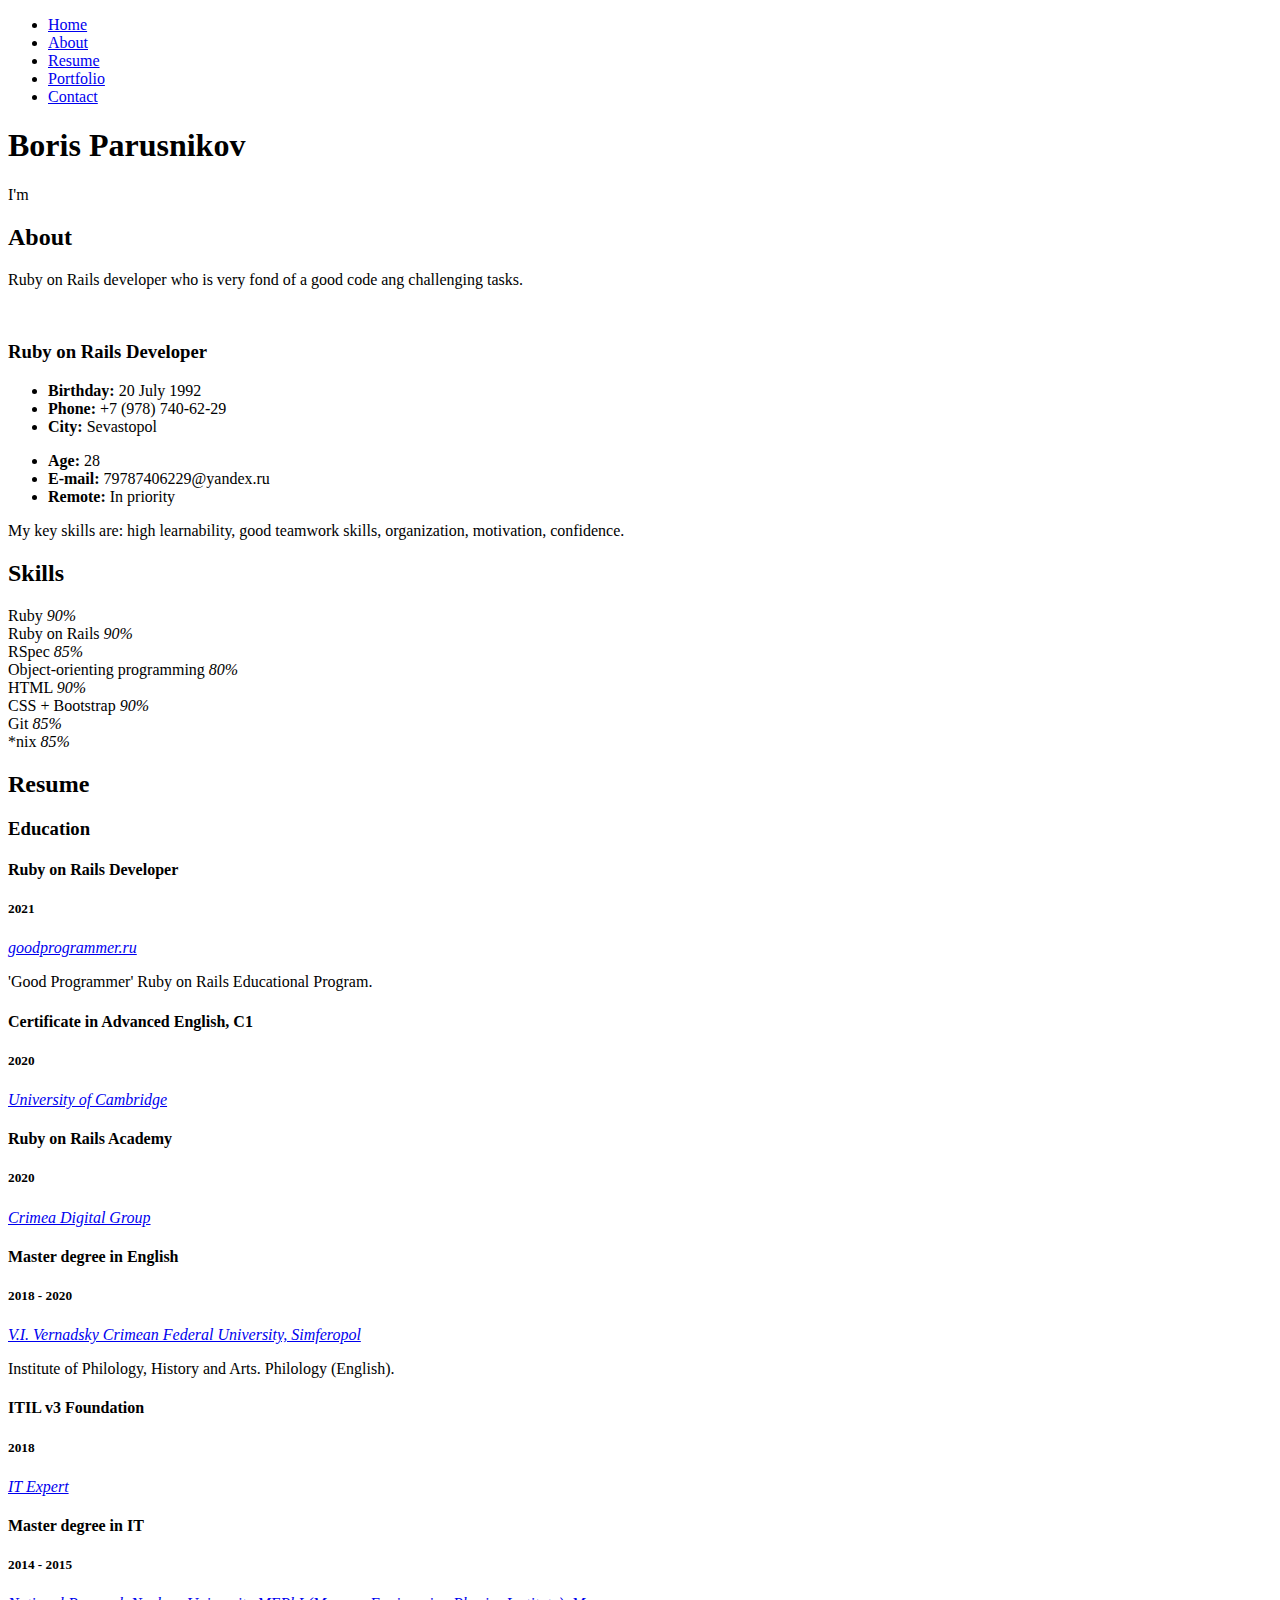
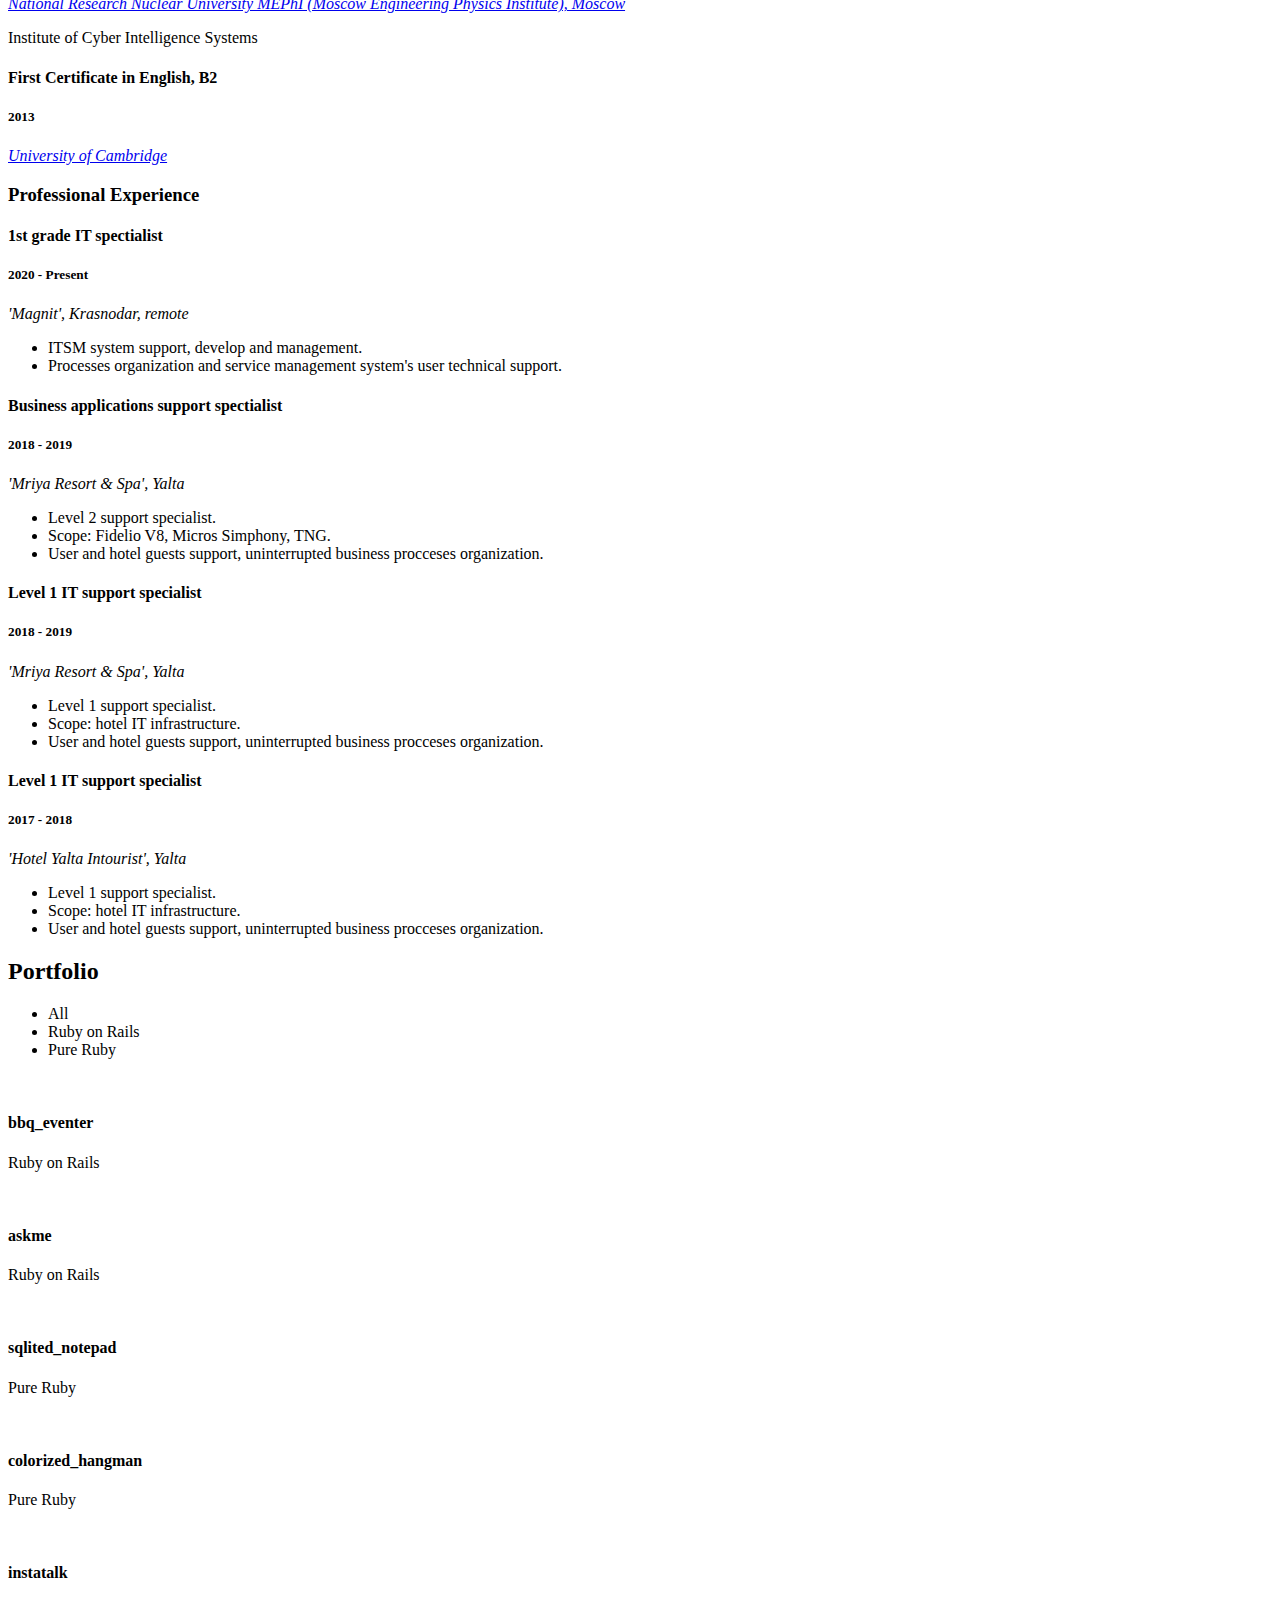
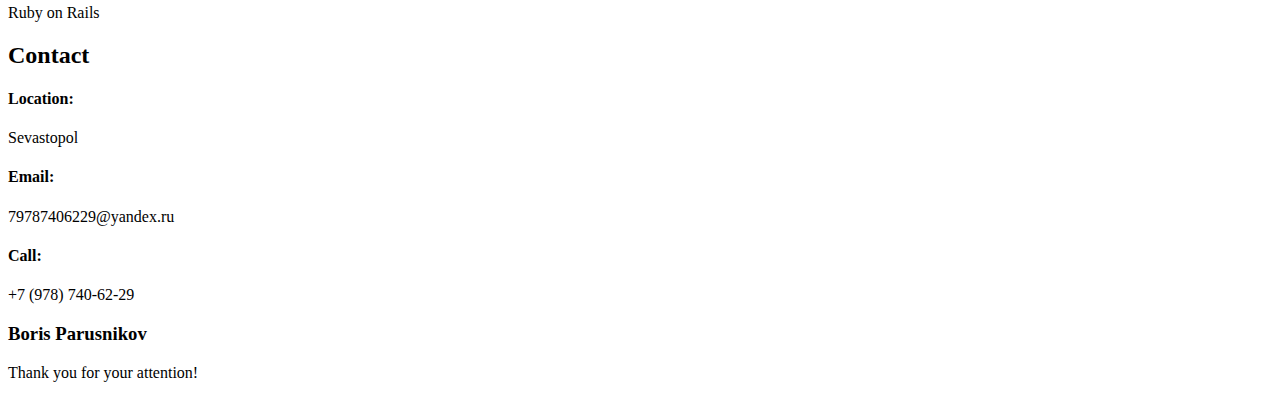
==== commit be301400: "portfolio added" ====
--- a/index.html
+++ b/index.html
@@ -1,124 +1,459 @@
-<!DOCTYPE html>
-<html lang="ru">
-<head>
-    <meta charset="UTF-8">
-    <meta http-equiv="X-UA-Compatible" content="IE=edge">
-    <meta name="viewport" content="width=device-width, initial-scale=1.0">
-    <title>Boris Parusnikov Curriculum Vitae</title>
-    <meta name="viewport" content="width=device-width, initial-scale=1">
-    <link rel="preconnect" href="https://fonts.gstatic.com">
-    <link href="https://fonts.googleapis.com/css2?family=Open+Sans:wght@300&display=swap" rel="stylesheet">
-    <link rel="stylesheet" href="css/normalize.css">
-    <link rel="stylesheet" href="css/skeleton.css">
-    <link rel="stylesheet" href="css/index.css">
-</head>
-<body>
-<div>
-    <h1>Парусников Борис Сергеевич</h1>
-    <div class="row">
-        <div class="six columns">
-            <p>Мужчина, 28 лет</p>
-            <h4>Контакты:</h4>
-            <ul class="contacts">
-                <li>Номер телефона: <a href="tel:+79787406229">+7 (978) 740-62-29</a>
-                <li>Связаться через: <a href="https://telegram.me/knmrftw">Telegram</a>, <a
-                        href="skype:charger69rt?userinfo">Skype</a>
-                <li>E-mail: <a href="mailto:79787406229@yandex.ru">79787406229@yandex.ru</a>
-                <li>Город: <a href="https://yandex.ru/maps/-/CCUEnXQsXB">Севастополь</a>
-                <li>Гражданство: <a>Российская Федерация</a>
-            </ul>
-            <h2>Ruby on Rails Developer</h2>
-            <p><strong>100 000 рублей</strong></p>
-            <ul>
-                <li>Информационные технологии
-                <li>Программирование, разработка
-                <li>Challenging tasks :)
-                <li>Дистанционная работа
-            </ul>
-        </div>
-        <div class="six columns">
-            <img class="photo" src="images/IMG_4694.JPG" alt="My Photo"/>
-        </div>
-    </div>
-</div>
-<div>
-    <h3>Опыт работы 6 лет 7 месяцев</h3>
-    <ul>
-        <li>
-            Декабрь 2020 - настоящее время: Розничная сеть Магнит, г. Краснодар
-            <p class="position">Специалист 1 категории</p>
-            <p class="duties">Настройка процессов и справочников в системе автоматизации сервис менеджмента (ITSM).
-                Сопровождение и техническая поддержка системы автоматизации сервис менеджмента.
-                Консультирование пользователей систем автоматизации сервис менеджмента.</p>
-        <li>
-            Май 2019 - ноябрь 2020: Отель "Mriya Resort & Spa", г. Ялта
-            <p class="position">Специалист по поддержке бизнес-приложений</p>
-            <p class="duties">Специалист технической поддержки 2 уровня. Scope: Fidelio V8, Micros Simphony, TNG, МИС
-                "Санаториум".
-                Поддержка пользователей по указанным программным продуктам.
-                Работы с системами MS Windows Server 2008 R2, 2012, ActiveDirectory.
-                Работа с кейсами, эскалируемыми технической поддержкой 1 уровня.</p>
-
-        <li>
-            Март 2018 - Май 2019: Отель "Mriya Resort & Spa", г. Ялта
-            <p class="position">Специалист по информационным технологиям</p>
-            <p class="duties">Организация бесперебойной работы служебных персональных компьютеров, Helpdesk,
-                установка и настройка ПО, обслуживание периферии, сетей, IP-телефонии, IPTV, работа с AD и MS Exchange,
-                настройка различного оборудования, прокладка ЛВС, работа со СКУД.
-                Техническая поддержка пользователей программных продуктов Fidelio, Micros, TNG, Materials Control.</p>
-        <li>
-            Ноябрь 2017 - март 2018: Гостиничный комплекс "Ялта-Интурист", г. Ялта
-            <p class="position">Специалист техничской поддержки отдела ИТ</p>
-            <p class="duties">Организация бесперебойной работы служебных персональных компьютеров, установка и настройка
-                ПО,
-                обслуживание периферии, сетей, IP-телефонии Asterisk.
-                Непосредственно техническая поддержка пользователей программных продуктов Opera, Micros, TNG.</p>
-        <li>
-            Октябрь 2015 - октябрь 2017: Вооруженные силы Российской Федерации, г. Севастополь
-            <p class="position">Воинская служба по контракту</p>
-            <p class="duties">Широкопрофильная работа с пользовательской и специальной техникой.</p>
-        <li>
-            Август 2014 - август 2015: ООО "Амур", г. Москва
-            <p class="position">Системный администратор</p>
-            <p class="duties">Организация бесперебойной работы персональных компьютеров, периферии, сетей,
-                IP-телефонии.</p>
-    </ul>
-</div>
-<div>
-    <h3>Ключевые навыки</h3>
-    <ul>
-        <li>Обучаемость
-        <li>Умение работать в команде
-        <li>Высокая мотивированность
-        <li>Английский язык — уровень C2 Proficiency
-    </ul>
-</div>
-
-<div>
-    <h3>Высшее образование</h3>
-    <div>
-        <ul>
-            <li><a href="https://cfuv.ru/">Крымский федеральный университет им. В.И. Вернадского</a>
-                <p class="position">Институт филологии, истории и искусств, Филология (английский язык).</p>
-                <p class="duties">2020 год, квалификация — магистр</p>
-            <li><a href="https://mephi.ru/">Национальный исследовательский ядерный университет "МИФИ", Москва</a>
-            <p class="position">Факультет кибернетики и информационной безопасности, кафедра компьютерных систем и технологий.</p>
-                <p class="duties">2015 год, квалификация — магистр</p>
-        </ul>
-    </div>
-</div>
-
-<div class="qualifications">
-    <h3>Курсы, повышение квалификации, экзамены</h3>
-    <ul>
-        <li>2021 - <a href="https://goodprogrammer.ru/">goodprogrammer.ru</a>, Ruby on Rails Developer
-        <li>2020 - University of Cambridge, <a href="https://www.cambridgeenglish.org/exams-and-tests/advanced/">Certificate
-            in Advanced English</a>
-        <li>2020 - <a href="https://crimeadigital.ru/careers">Crimea Digital Group</a>, Ruby on Rails Academy
-        <li>2018 - ITExpert, <a href="https://www.itexpert.ru/rus/certification/">ITIL Foundation</a>
-        <li>2013 - University of Cambridge, <a href="https://www.cambridgeenglish.org.ru/exams-and-tests/first/">First
-            Certificate in English</a>
-    </ul>
-</div>
-</body>
-</html>
+<!DOCTYPE html>
+<html lang="en">
+
+<head>
+  <meta charset="utf-8">
+  <meta content="width=device-width, initial-scale=1.0" name="viewport">
+
+  <title>Boris Parusnikov CV</title>
+
+  <!-- Favicons -->
+  <link href="assets/img/favicon.png" rel="icon">
+  <link href="assets/img/apple-touch-icon.png" rel="apple-touch-icon">
+
+  <!-- Google Fonts -->
+  <link href="https://fonts.googleapis.com/css?family=Open+Sans:300,300i,400,400i,600,600i,700,700i|Raleway:300,300i,400,400i,500,500i,600,600i,700,700i|Poppins:300,300i,400,400i,500,500i,600,600i,700,700i" rel="stylesheet">
+
+  <!-- Vendor CSS Files -->
+  <link href="assets/vendor/aos/aos.css" rel="stylesheet">
+  <link href="assets/vendor/bootstrap/css/bootstrap.min.css" rel="stylesheet">
+  <link href="assets/vendor/bootstrap-icons/bootstrap-icons.css" rel="stylesheet">
+  <link href="assets/vendor/boxicons/css/boxicons.min.css" rel="stylesheet">
+  <link href="assets/vendor/glightbox/css/glightbox.min.css" rel="stylesheet">
+  <link href="assets/vendor/swiper/swiper-bundle.min.css" rel="stylesheet">
+
+  <!-- Template Main CSS File -->
+  <link href="assets/css/style.css" rel="stylesheet">
+</head>
+
+<body>
+
+  <!-- ======= Mobile nav toggle button ======= -->
+  <!-- <button type="button" class="mobile-nav-toggle d-xl-none"><i class="bi bi-list mobile-nav-toggle"></i></button> -->
+  <i class="bi bi-list mobile-nav-toggle d-xl-none"></i>
+  <!-- ======= Header ======= -->
+  <header id="header" class="d-flex flex-column justify-content-center">
+
+    <nav id="navbar" class="navbar nav-menu">
+      <ul>
+        <li><a href="#hero" class="nav-link scrollto active"><i class="bx bx-home"></i> <span>Home</span></a></li>
+        <li><a href="#about" class="nav-link scrollto"><i class="bx bx-user"></i> <span>About</span></a></li>
+        <li><a href="#resume" class="nav-link scrollto"><i class="bx bx-file-blank"></i> <span>Resume</span></a></li>
+        <li><a href="#portfolio" class="nav-link scrollto"><i class="bx bx-book-content"></i> <span>Portfolio</span></a></li>
+        <li><a href="#contact" class="nav-link scrollto"><i class="bx bx-envelope"></i> <span>Contact</span></a></li>
+      </ul>
+    </nav><!-- .nav-menu -->
+
+  </header><!-- End Header -->
+
+  <!-- ======= Hero Section ======= -->
+  <section id="hero" class="d-flex flex-column justify-content-center">
+    <div class="container" data-aos="zoom-in" data-aos-delay="100">
+      <h1>Boris Parusnikov</h1>
+      <p>I'm <span class="typed" data-typed-items="Ruby on Rails Developer"></span></p>
+      <div class="social-links">
+        <a href="https://github.com/knmrftw" class="github"><i class="bx bxl-github"></i></a>
+        <a href="https://vk.com/knmrftw" class="vk"><i class="bx bxl-vk"></i></a>
+        <a href="https://www.facebook.com/knmrftw/" class="facebook"><i class="bx bxl-facebook"></i></a>
+        <a href="https://www.instagram.com/knmrftw/" class="instagram"><i class="bx bxl-instagram"></i></a>
+        <a href="mailto:79787406229@yandex.ru" class="mail"><i class="bx bx-mail-send"></i></a>
+        <a href="https://t.me/knmrftw" class="telegram"><i class="bx bxl-telegram"></i></a>
+        <a href="skype: charger69rt" class="google-plus"><i class="bx bxl-skype"></i></a>
+      </div>
+    </div>
+  </section><!-- End Hero -->
+
+  <main id="main">
+
+    <!-- ======= About Section ======= -->
+    <section id="about" class="about">
+      <div class="container" data-aos="fade-up">
+
+        <div class="section-title">
+          <h2>About</h2>
+          <p>Ruby on Rails developer who is very fond of a good code ang challenging tasks.</p>
+        </div>
+
+        <div class="row">
+          <div class="col-lg-4">
+            <img src="assets/img/profile-img.jpg" class="img-fluid" alt="">
+          </div>
+          <div class="col-lg-8 pt-4 pt-lg-0 content">
+            <h3>Ruby on Rails Developer</h3>
+            <div class="row">
+              <div class="col-lg-6">
+                <ul>
+                  <li><i class="bi bi-chevron-right"></i> <strong>Birthday:</strong> <span>20 July 1992</span></li>
+                  <li><i class="bi bi-chevron-right"></i> <strong>Phone:</strong> <span>+7 (978) 740-62-29</span></li>
+                  <li><i class="bi bi-chevron-right"></i> <strong>City:</strong> <span>Sevastopol</span></li>
+                </ul>
+              </div>
+              <div class="col-lg-6">
+                <ul>
+                  <li><i class="bi bi-chevron-right"></i> <strong>Age:</strong> <span>28</span></li>
+                  <li><i class="bi bi-chevron-right"></i> <strong>E-mail:</strong> <span>79787406229@yandex.ru</span></li>
+                  <li><i class="bi bi-chevron-right"></i> <strong>Remote:</strong> <span>In priority</span></li>
+                </ul>
+              </div>
+            </div>
+            <p>
+              My key skills are: high learnability, good teamwork skills, organization, motivation, confidence.</p>
+          </div>
+        </div>
+
+      </div>
+    </section><!-- End About Section -->
+
+    <!-- ======= Skills Section ======= -->
+    <section id="skills" class="skills section-bg">
+      <div class="container" data-aos="fade-up">
+
+        <div class="section-title">
+          <h2>Skills</h2>
+        </div>
+
+        <div class="row skills-content">
+
+          <div class="col-lg-6">
+
+            <div class="progress">
+              <span class="skill">Ruby <i class="val">90%</i></span>
+              <div class="progress-bar-wrap">
+                <div class="progress-bar" role="progressbar" aria-valuenow="90" aria-valuemin="0" aria-valuemax="100"></div>
+              </div>
+            </div>
+
+            <div class="progress">
+              <span class="skill">Ruby on Rails <i class="val">90%</i></span>
+              <div class="progress-bar-wrap">
+                <div class="progress-bar" role="progressbar" aria-valuenow="90" aria-valuemin="0" aria-valuemax="100"></div>
+              </div>
+            </div>
+
+            <div class="progress">
+              <span class="skill">RSpec <i class="val">85%</i></span>
+              <div class="progress-bar-wrap">
+                <div class="progress-bar" role="progressbar" aria-valuenow="85" aria-valuemin="0" aria-valuemax="100"></div>
+              </div>
+            </div>
+
+            <div class="progress">
+              <span class="skill">Object-orienting programming <i class="val">80%</i></span>
+              <div class="progress-bar-wrap">
+                <div class="progress-bar" role="progressbar" aria-valuenow="80" aria-valuemin="0" aria-valuemax="100"></div>
+              </div>
+            </div>
+
+          </div>
+
+          <div class="col-lg-6">
+
+            <div class="progress">
+              <span class="skill">HTML <i class="val">90%</i></span>
+              <div class="progress-bar-wrap">
+                <div class="progress-bar" role="progressbar" aria-valuenow="90" aria-valuemin="0" aria-valuemax="100"></div>
+              </div>
+            </div>
+
+            <div class="progress">
+              <span class="skill">CSS + Bootstrap <i class="val">90%</i></span>
+              <div class="progress-bar-wrap">
+                <div class="progress-bar" role="progressbar" aria-valuenow="90" aria-valuemin="0" aria-valuemax="100"></div>
+              </div>
+            </div>
+
+            <div class="progress">
+              <span class="skill">Git <i class="val">85%</i></span>
+              <div class="progress-bar-wrap">
+                <div class="progress-bar" role="progressbar" aria-valuenow="85" aria-valuemin="0" aria-valuemax="100"></div>
+              </div>
+            </div>
+
+            <div class="progress">
+              <span class="skill">*nix <i class="val">85%</i></span>
+              <div class="progress-bar-wrap">
+                <div class="progress-bar" role="progressbar" aria-valuenow="85" aria-valuemin="0" aria-valuemax="100"></div>
+              </div>
+            </div>
+          </div>
+        </div>
+
+      </div>
+    </section><!-- End Skills Section -->
+
+    <!-- ======= Resume Section ======= -->
+    <section id="resume" class="resume">
+      <div class="container" data-aos="fade-up">
+
+        <div class="section-title">
+          <h2>Resume</h2>
+        </div>
+
+        <div class="row">
+          <div class="col-lg-6">
+            <h3 class="resume-title">Education</h3>
+            
+            <div class="resume-item">
+              <h4>Ruby on Rails Developer</h4>
+              <h5>2021</h5>
+              <p><em><a href="goodprogrammer.ru"><span>goodprogrammer.ru</span></a></em></p>
+              <p>'Good Programmer' Ruby on Rails Educational Program.</p>
+            </div>
+
+            <div class="resume-item">
+              <h4>Certificate in Advanced English, C1</h4>
+              <h5>2020</h5>
+              <p><em><a href="https://www.cambridgeenglish.org/exams-and-tests/advanced/"><span>University of Cambridge</span></a></em></p>
+            </div>
+
+            <div class="resume-item">
+              <h4>Ruby on Rails Academy</h4>
+              <h5>2020</h5>
+              <p><em><a href="https://crimeadigital.ru/careers"><span>Crimea Digital Group</span></a></em></p>
+            </div>
+
+            <div class="resume-item">
+              <h4>Master degree in English</h4>
+              <h5>2018 - 2020</h5>
+              <p><em><a href="https://cfuv.ru/"><span>V.I. Vernadsky Crimean Federal University, Simferopol</span></a></em></p>
+              <p>Institute of Philology, History and Arts. Philology (English).</p>
+            </div>
+
+            <div class="resume-item">
+              <h4>ITIL v3 Foundation</h4>
+              <h5>2018</h5>
+              <p><em><a href="https://www.itexpert.ru/rus/certification/"><span>IT Expert</span></a></em></p>
+            </div>
+
+            <div class="resume-item">
+              <h4>Master degree in IT</h4>
+              <h5>2014 - 2015</h5>
+              <p><em><a href="https://mephi.ru/"><span>National Research Nuclear University MEPhI (Moscow Engineering Physics Institute), Moscow</span></a></em></p>
+              <p>Institute of Cyber Intelligence Systems</p>
+            </div>
+
+            <div class="resume-item">
+              <h4>First Certificate in English, B2</h4>
+              <h5>2013</h5>
+              <p><em><a href="https://www.cambridgeenglish.org.ru/exams-and-tests/first/"><span>University of Cambridge</span></a></em></p>
+            </div>
+          </div>
+          <div class="col-lg-6">
+            <h3 class="resume-title">Professional Experience</h3>
+            <div class="resume-item">
+              <h4>1st grade IT spectialist</h4>
+              <h5>2020 - Present</h5>
+              <p><em>'Magnit', Krasnodar, remote</em></p>
+              <ul>
+                <li>ITSM system support, develop and management.</li>
+                <li>Processes organization and service management system's user technical support.</li>
+              </ul>
+            </div>
+
+            <div class="resume-item">
+              <h4>Business applications support spectialist</h4>
+              <h5>2018 - 2019</h5>
+              <p><em>'Mriya Resort & Spa', Yalta</em></p>
+              <ul>
+                <li>Level 2 support specialist.</li>
+                <li>Scope: Fidelio V8, Micros Simphony, TNG.</li>
+                <li>User and hotel guests support, uninterrupted business procceses organization.</li>
+              </ul>
+            </div>
+
+            <div class="resume-item">
+              <h4>Level 1 IT support specialist</h4>
+              <h5>2018 - 2019</h5>
+              <p><em>'Mriya Resort & Spa', Yalta</em></p>
+              <ul>
+                <li>Level 1 support specialist.</li>
+                <li>Scope: hotel IT infrastructure.</li>
+                <li>User and hotel guests support, uninterrupted business procceses organization.</li>
+              </ul>
+            </div>
+
+            <div class="resume-item">
+              <h4>Level 1 IT support specialist</h4>
+              <h5>2017 - 2018</h5>
+              <p><em>'Hotel Yalta Intourist', Yalta</em></p>
+              <ul>
+                <li>Level 1 support specialist.</li>
+                <li>Scope: hotel IT infrastructure.</li>
+                <li>User and hotel guests support, uninterrupted business procceses organization.</li>
+              </ul>
+            </div>
+          </div>
+        </div>
+
+      </div>
+    </section><!-- End Resume Section -->
+
+    <!-- ======= Portfolio Section ======= -->
+    <section id="portfolio" class="portfolio section-bg">
+      <div class="container" data-aos="fade-up">
+
+        <div class="section-title">
+          <h2>Portfolio</h2>
+          <p></p>
+        </div>
+
+        <div class="row">
+          <div class="col-lg-12 d-flex justify-content-center" data-aos="fade-up" data-aos-delay="100">
+            <ul id="portfolio-flters">
+              <li data-filter="*" class="filter-active">All</li>
+              <li data-filter=".filter-ror">Ruby on Rails</li>
+              <li data-filter=".filter-ruby">Pure Ruby</li>
+            </ul>
+          </div>
+        </div>
+
+        <div class="row portfolio-container" data-aos="fade-up" data-aos-delay="200">
+
+          <div class="col-lg-4 col-md-6 portfolio-item filter-ror">
+            <div class="portfolio-wrap">
+              <img src="assets/img/portfolio/portfolio-1.gif" class="img-fluid" alt="">
+              <div class="portfolio-info">
+                <h4>bbq_eventer</h4>
+                <p>Ruby on Rails</p>
+                <div class="portfolio-links">
+                  <a href="assets/img/portfolio/portfolio-1.gif" data-gallery="portfolioGallery" class="portfolio-lightbox" title="App 1"><i class="bx bx-plus"></i></a>
+                  <a href="portfolio-details-01.html" class="portfolio-details-lightbox" data-glightbox="type: external" title="Portfolio Details"><i class="bx bx-link"></i></a>
+                </div>
+              </div>
+            </div>
+          </div>
+
+          <div class="col-lg-4 col-md-6 portfolio-item filter-ror">
+            <div class="portfolio-wrap">
+              <img src="assets/img/portfolio/portfolio-2.gif" class="img-fluid" alt="">
+              <div class="portfolio-info">
+                <h4>askme</h4>
+                <p>Ruby on Rails</p>
+                <div class="portfolio-links">
+                  <a href="assets/img/portfolio/portfolio-2.gif" data-gallery="portfolioGallery" class="portfolio-lightbox" title="Web 3"><i class="bx bx-plus"></i></a>
+                  <a href="portfolio-details-02.html" class="portfolio-details-lightbox" data-glightbox="type: external" title="Portfolio Details"><i class="bx bx-link"></i></a>
+                </div>
+              </div>
+            </div>
+          </div>
+
+          <div class="col-lg-4 col-md-6 portfolio-item filter-ruby">
+            <div class="portfolio-wrap">
+              <img src="assets/img/portfolio/portfolio-3.gif" class="img-fluid" alt="">
+              <div class="portfolio-info">
+                <h4>sqlited_notepad</h4>
+                <p>Pure Ruby</p>
+                <div class="portfolio-links">
+                  <a href="assets/img/portfolio/portfolio-3.gif" data-gallery="portfolioGallery" class="portfolio-lightbox" title="App 2"><i class="bx bx-plus"></i></a>
+                  <a href="portfolio-details-03.html" class="portfolio-details-lightbox" data-glightbox="type: external" title="Portfolio Details"><i class="bx bx-link"></i></a>
+                </div>
+              </div>
+            </div>
+          </div>
+
+          <div class="col-lg-4 col-md-6 portfolio-item filter-ruby">
+            <div class="portfolio-wrap">
+              <img src="assets/img/portfolio/portfolio-4.gif" class="img-fluid" alt="">
+              <div class="portfolio-info">
+                <h4>colorized_hangman</h4>
+                <p>Pure Ruby</p>
+                <div class="portfolio-links">
+                  <a href="assets/img/portfolio/portfolio-4.gif" data-gallery="portfolioGallery" class="portfolio-lightbox" title="ruby 2"><i class="bx bx-plus"></i></a>
+                  <a href="portfolio-details-04.html" class="portfolio-details-lightbox" data-glightbox="type: external" title="Portfolio Details"><i class="bx bx-link"></i></a>
+                </div>
+              </div>
+            </div>
+          </div>
+
+          <div class="col-lg-4 col-md-6 portfolio-item filter-ror">
+            <div class="portfolio-wrap">
+              <img src="assets/img/portfolio/portfolio-5.gif" class="img-fluid" alt="">
+              <div class="portfolio-info">
+                <h4>instatalk</h4>
+                <p>Ruby on Rails</p>
+                <div class="portfolio-links">
+                  <a href="assets/img/portfolio/portfolio-5.gif" data-gallery="portfolioGallery" class="portfolio-lightbox" title="ruby 1"><i class="bx bx-plus"></i></a>
+                  <a href="portfolio-details-05.html" class="portfolio-details-lightbox" data-glightbox="type: external" title="Portfolio Details"><i class="bx bx-link"></i></a>
+                </div>
+              </div>
+            </div>
+          </div>
+
+        </div>
+
+      </div>
+    </section><!-- End Portfolio Section -->
+
+    <!-- ======= Contact Section ======= -->
+    <section id="contact" class="contact">
+      <div class="container" data-aos="fade-up">
+
+        <div class="section-title">
+          <h2>Contact</h2>
+        </div>
+
+        <div class="row mt-1">
+
+          <div class="col-lg-4">
+            <div class="info">
+              <i class="bi bi-geo-alt"></i>
+              <h4>Location:</h4>
+              <p>Sevastopol</p>
+            </div>
+          </div>
+          <div class="col-lg-4">
+            <div class="info">
+              <i class="bi bi-envelope"></i>
+              <h4>Email:</h4>
+              <p>79787406229@yandex.ru</p>
+            </div>
+          </div>
+          <div class="col-lg-4">
+            <div class="info">
+              <i class="bi bi-phone"></i>
+              <h4>Call:</h4>
+              <p>+7 (978) 740-62-29</p>
+            </div>
+          </div>
+        </div>
+    </section><!-- End Contact Section -->
+
+  </main><!-- End #main -->
+
+  <!-- ======= Footer ======= -->
+  <footer id="footer">
+    <div class="container">
+      <h3>Boris Parusnikov</h3>
+      <p>Thank you for your attention!</p>
+      <div class="social-links">
+        <a href="https://github.com/knmrftw" class="github"><i class="bx bxl-github"></i></a>
+        <a href="https://vk.com/knmrftw" class="vk"><i class="bx bxl-vk"></i></a>
+        <a href="https://www.facebook.com/knmrftw/" class="facebook"><i class="bx bxl-facebook"></i></a>
+        <a href="https://www.instagram.com/knmrftw/" class="instagram"><i class="bx bxl-instagram"></i></a>
+        <a href="mailto:79787406229@yandex.ru" class="mail"><i class="bx bx-mail-send"></i></a>
+        <a href="https://t.me/knmrftw" class="telegram"><i class="bx bxl-telegram"></i></a>
+        <a href="skype: charger69rt" class="google-plus"><i class="bx bxl-skype"></i></a>
+      </div>
+    </div>
+  </footer><!-- End Footer -->
+
+  <div id="preloader"></div>
+  <a href="#" class="back-to-top d-flex align-items-center justify-content-center"><i class="bi bi-arrow-up-short"></i></a>
+
+  <!-- Vendor JS Files -->
+  <script src="assets/vendor/aos/aos.js"></script>
+  <script src="assets/vendor/bootstrap/js/bootstrap.bundle.min.js"></script>
+  <script src="assets/vendor/glightbox/js/glightbox.min.js"></script>
+  <script src="assets/vendor/isotope-layout/isotope.pkgd.min.js"></script>
+  <script src="assets/vendor/php-email-form/validate.js"></script>
+  <script src="assets/vendor/purecounter/purecounter.js"></script>
+  <script src="assets/vendor/swiper/swiper-bundle.min.js"></script>
+  <script src="assets/vendor/typed.js/typed.min.js"></script>
+  <script src="assets/vendor/waypoints/noframework.waypoints.js"></script>
+
+  <!-- Template Main JS File -->
+  <script src="assets/js/main.js"></script>
+
+</body>
+
+</html>
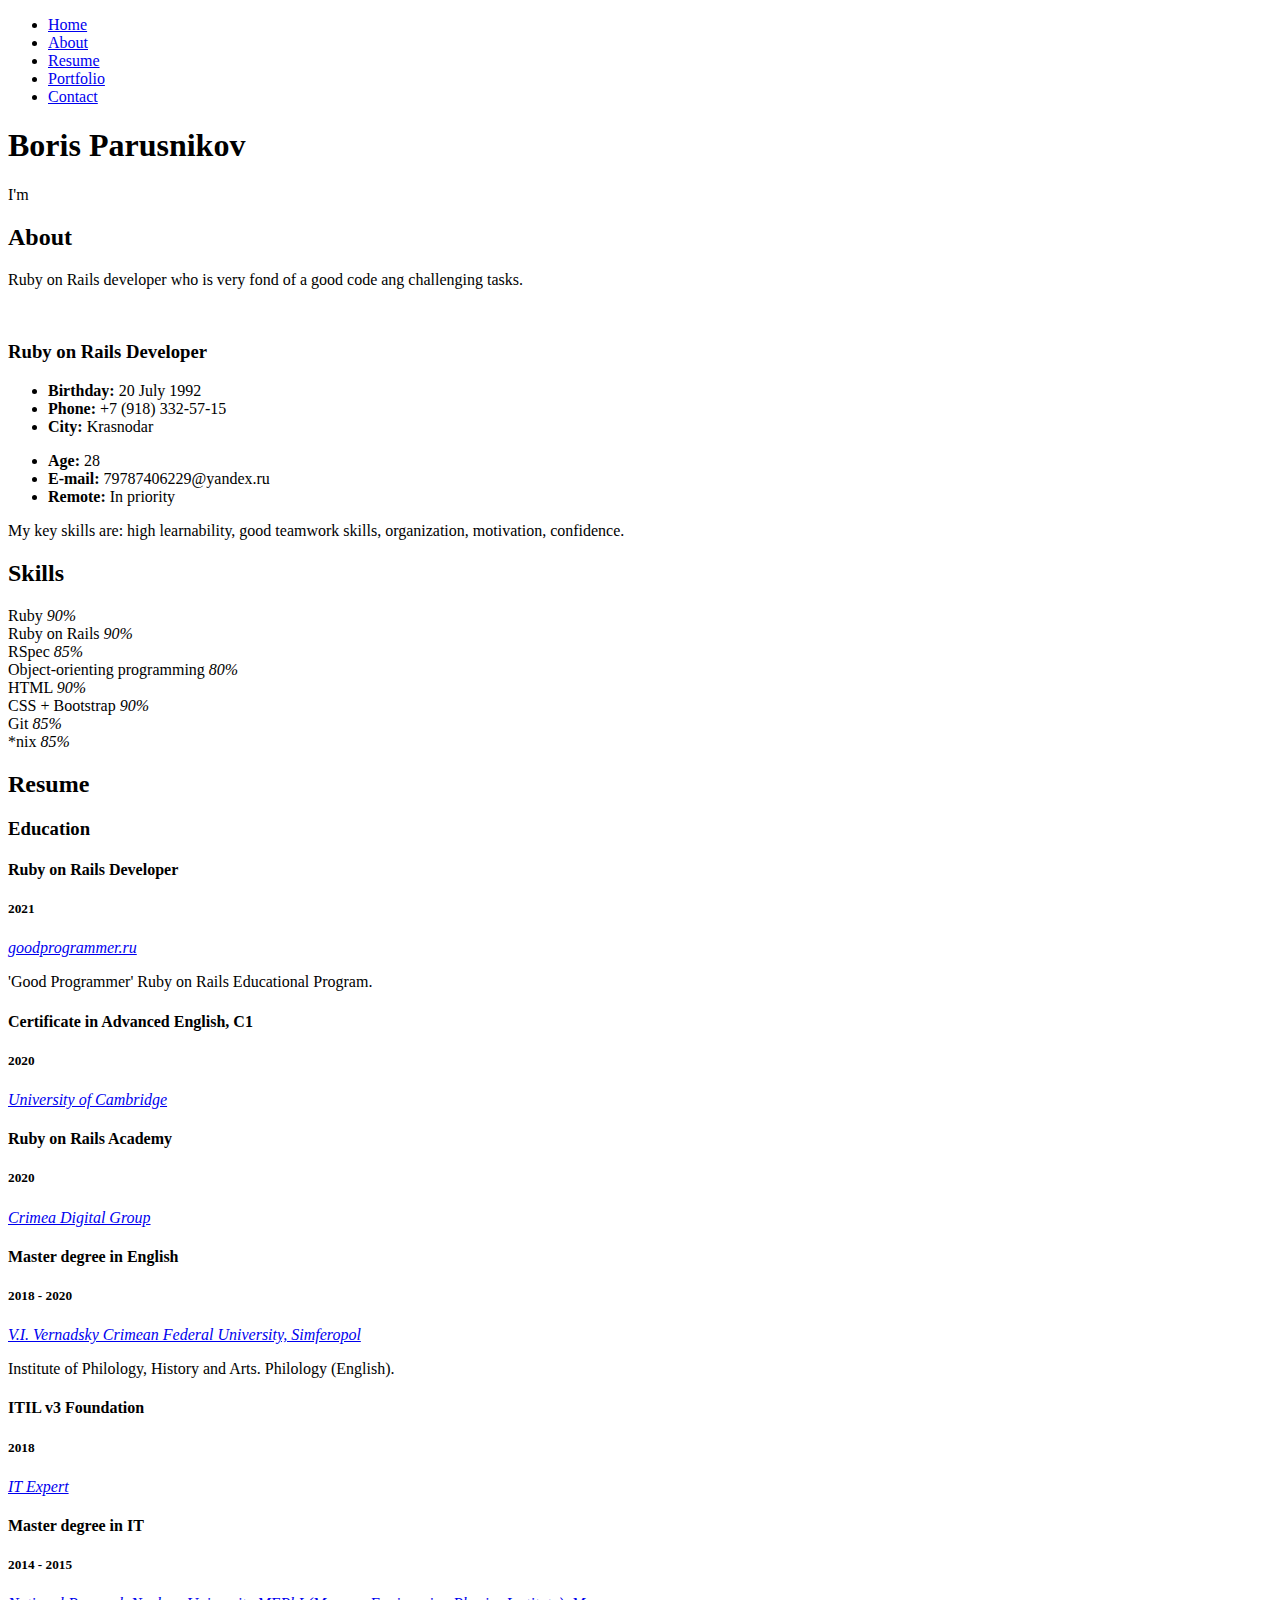
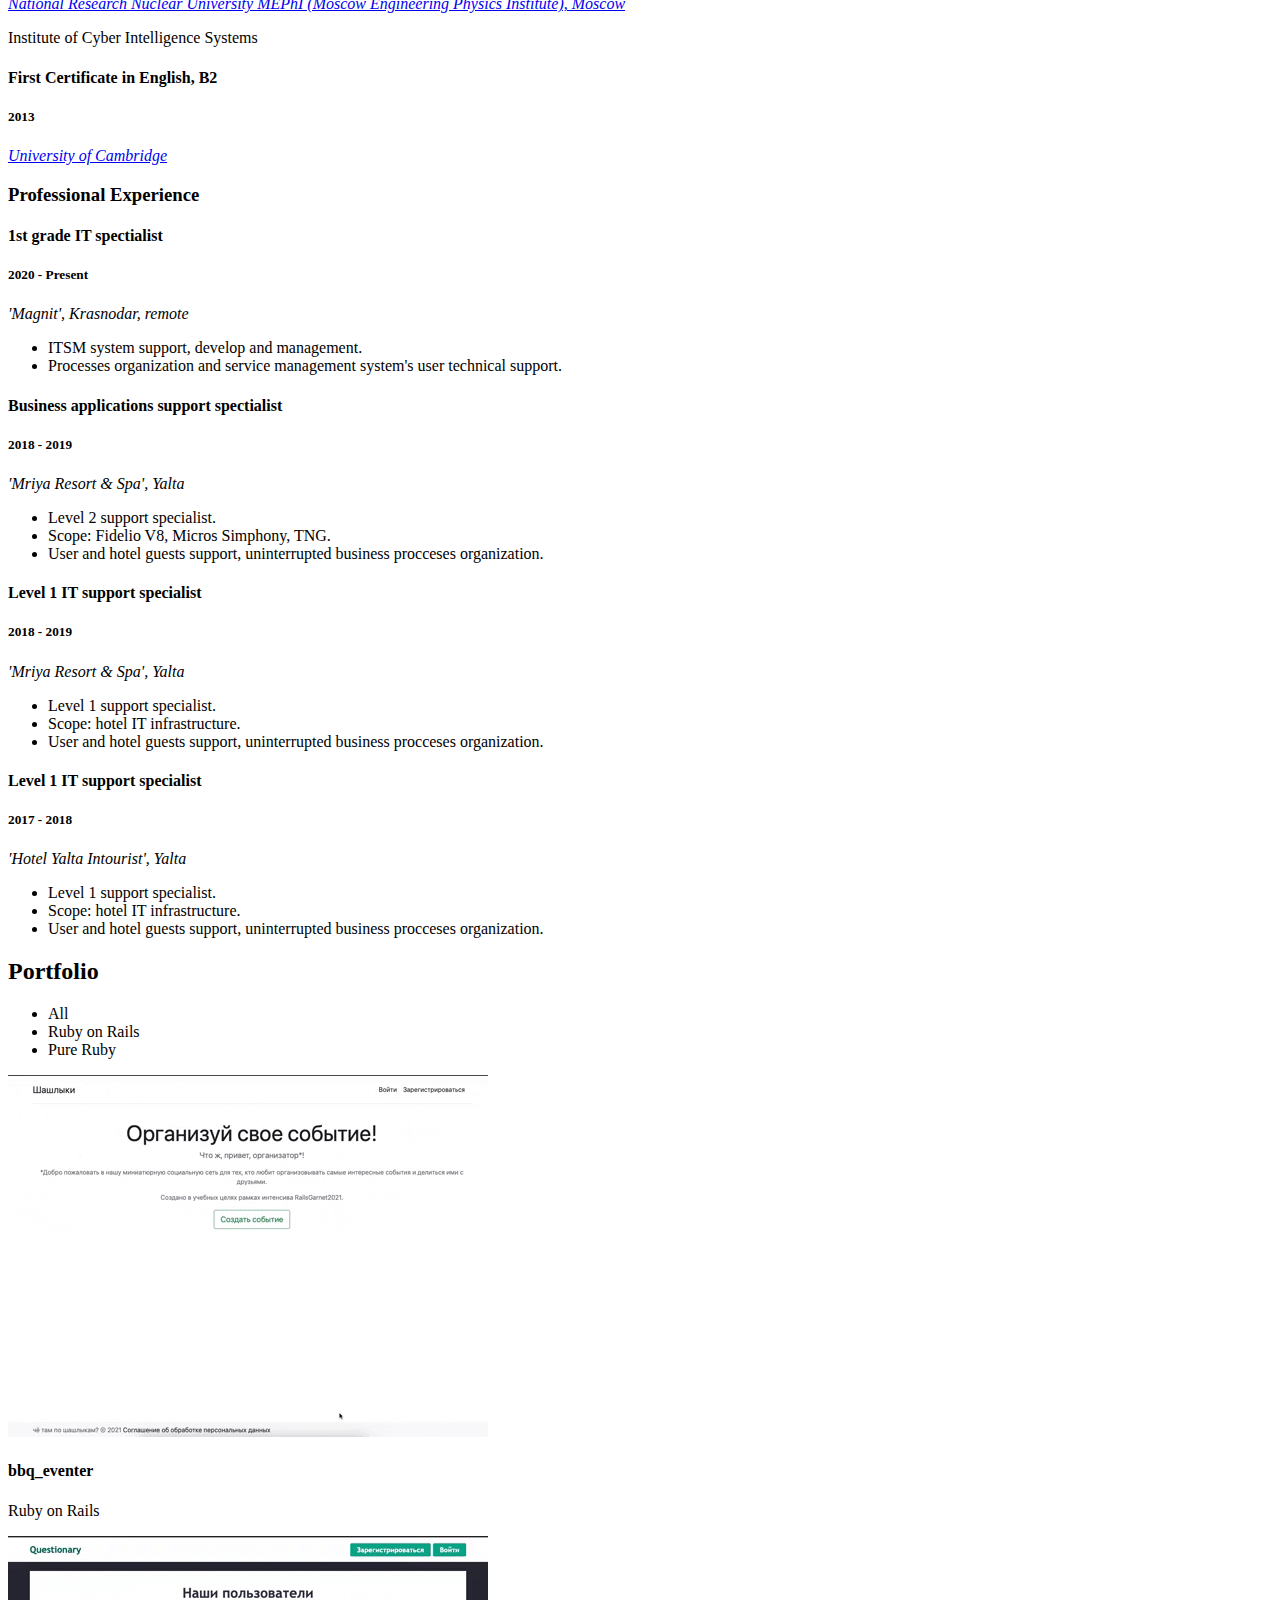
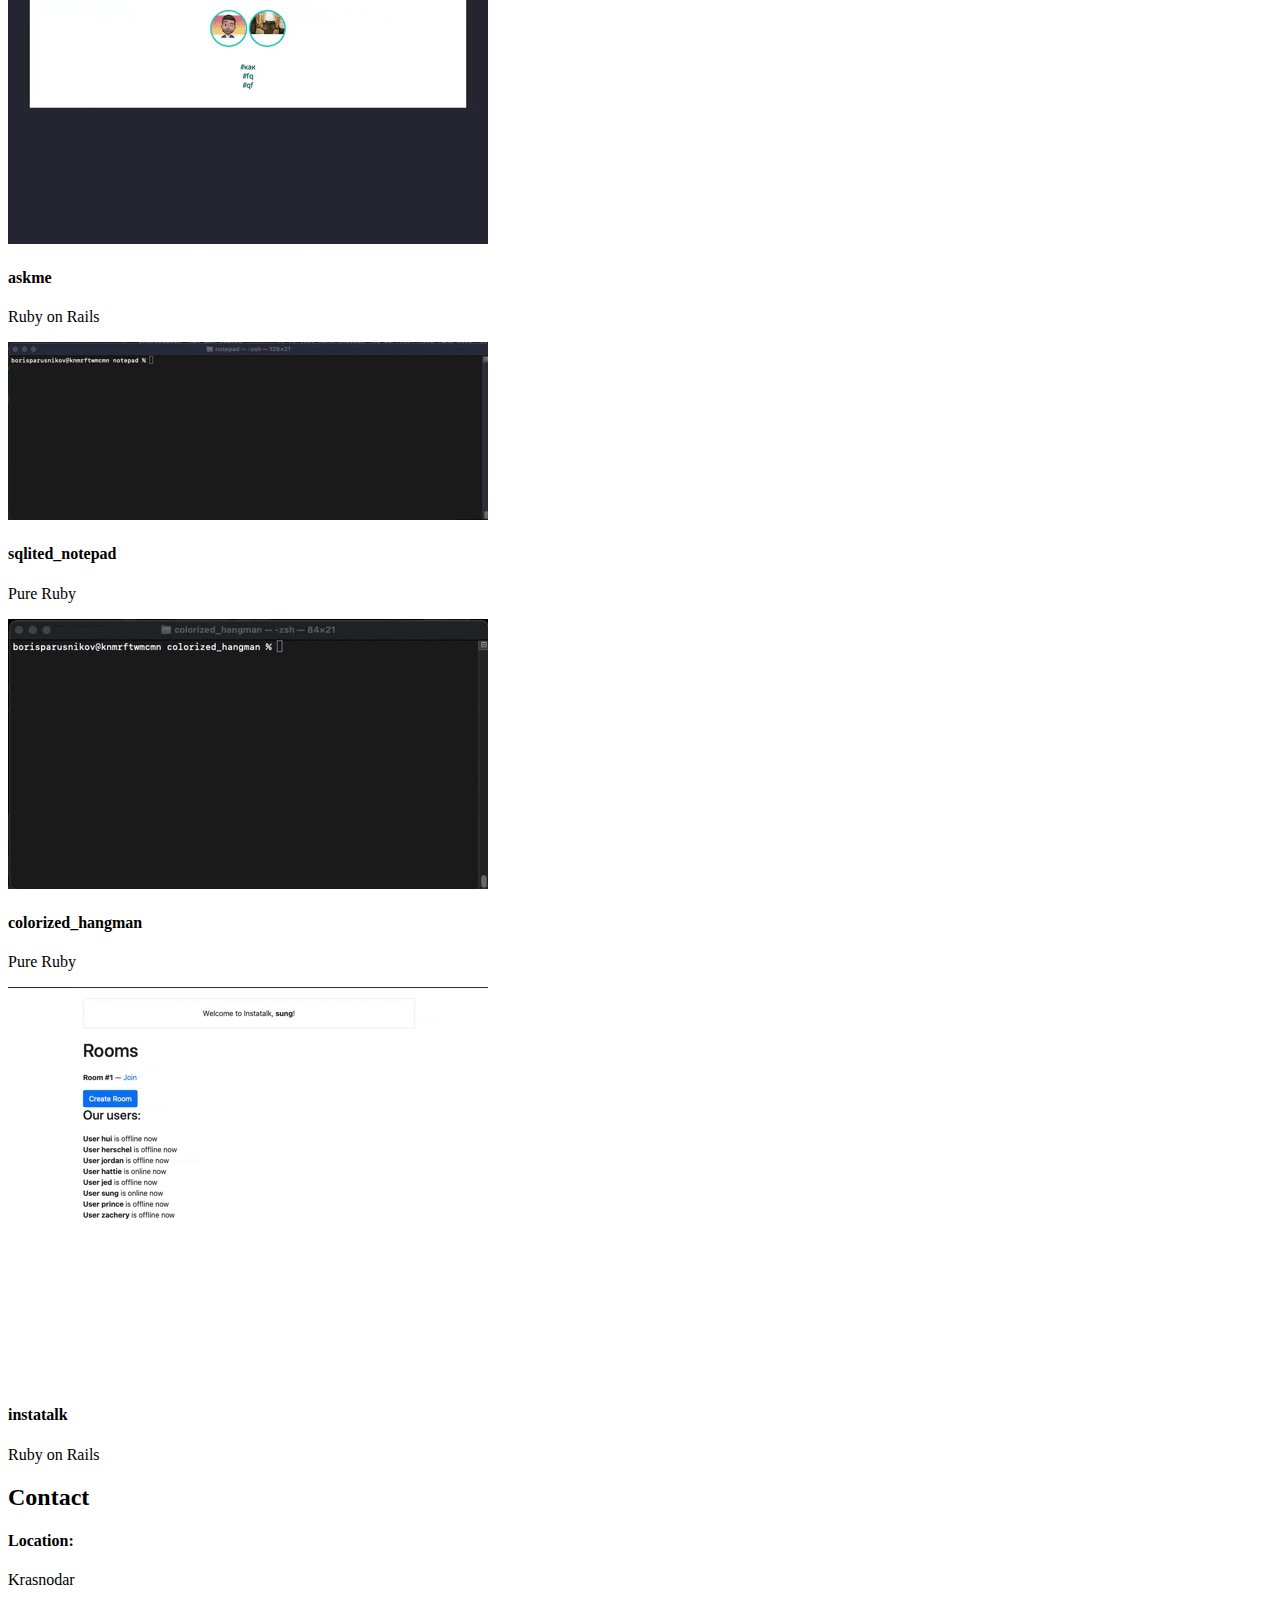
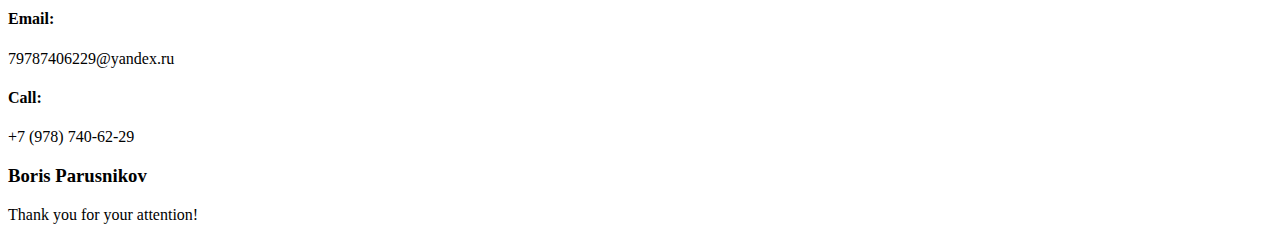
==== commit f216b00d: "portfolio added" ====
--- a/index.html
+++ b/index.html
@@ -84,8 +84,8 @@
               <div class="col-lg-6">
                 <ul>
                   <li><i class="bi bi-chevron-right"></i> <strong>Birthday:</strong> <span>20 July 1992</span></li>
-                  <li><i class="bi bi-chevron-right"></i> <strong>Phone:</strong> <span>+7 (978) 740-62-29</span></li>
-                  <li><i class="bi bi-chevron-right"></i> <strong>City:</strong> <span>Sevastopol</span></li>
+                  <li><i class="bi bi-chevron-right"></i> <strong>Phone:</strong> <span>+7 (918) 332-57-15</span></li>
+                  <li><i class="bi bi-chevron-right"></i> <strong>City:</strong> <span>Krasnodar</span></li>
                 </ul>
               </div>
               <div class="col-lg-6">
@@ -398,7 +398,7 @@
             <div class="info">
               <i class="bi bi-geo-alt"></i>
               <h4>Location:</h4>
-              <p>Sevastopol</p>
+              <p>Krasnodar</p>
             </div>
           </div>
           <div class="col-lg-4">
